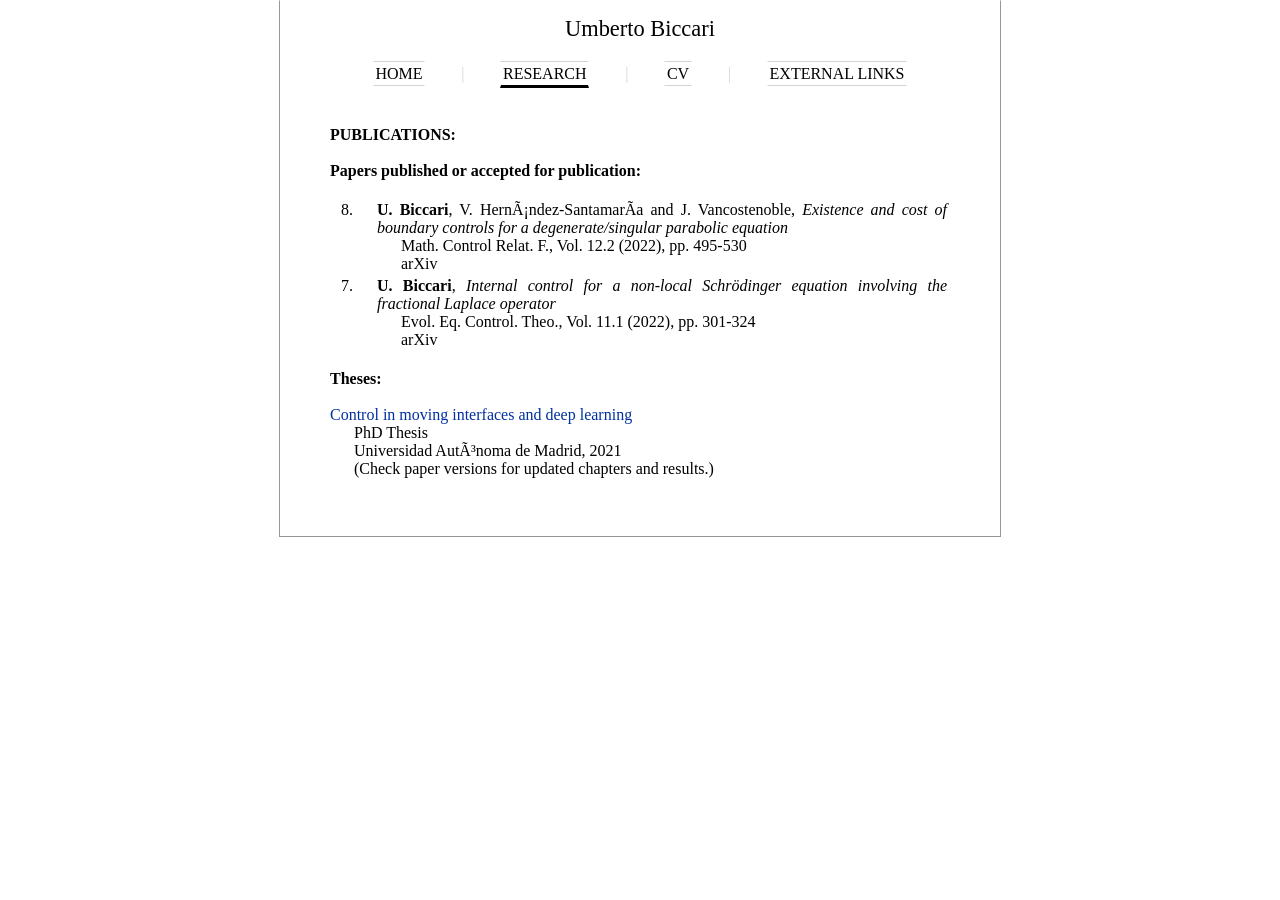
==== research.html @ 4a5f2a55 "changes" ====
<!DOCTYPE html PUBLIC "-//W3C//DTD HTML 4.01 Transitional//EN" "http://www.w3.org/TR/html4/loose.dtd">
<html>
<head>
    <meta content="text/html; charset=iso-8859-1" http-equiv="content-type">
    <title>Umberto Biccari</title>
    <link rel="stylesheet" type="text/css" href="style.css">
  </head>
<body>
    <div class="wholepage">
        <div class="name1">Umberto Biccari</div>
        <div class="navi">
          <div class="navibutton"><a href="index.html">HOME</a></div>
          <div class="divide">&nbsp;|&nbsp;</div>
          <div class="active"><a href="research.html">RESEARCH</a></div>
          <div class="divide">&nbsp;|&nbsp;</div>
          <div class="navibutton"><a href="assets/cv_Umberto_Biccari_english.pdf">CV</a></div>
          <div class="divide">&nbsp;|&nbsp;</div>
          <div class="navibutton"><a href="misc.html">EXTERNAL LINKS</a></div>
        </div>

<div class="content">
    <b>PUBLICATIONS:</b> 
    <br>
	<br>
	<b>Papers published or accepted for publication:</b> 
    <br>
    <br>

    <table>
        <tr>
        <td valign="top">&nbsp;&nbsp;8.</td><td>&nbsp;&nbsp;&nbsp;&nbsp;</td>
        <td><b>U. Biccari</b>, V. Hernández-Santamaría and J. Vancostenoble, <i>Existence and cost of boundary controls for a degenerate/singular parabolic equation</i>
          <br>&nbsp;&nbsp;&nbsp;&nbsp;&nbsp;&nbsp;Math. Control Relat. F., Vol. 12.2 (2022), pp. 495-530 
          <br>&nbsp;&nbsp;&nbsp;&nbsp;&nbsp;&nbsp;<a class="arxiv" href="http://arxiv.org/abs/2001.11403">arXiv</a>
        </td>
        </tr>
        <tr>
        <td valign="top">&nbsp;&nbsp;7.</td><td>&nbsp;&nbsp;&nbsp;&nbsp;</td>
        <td><b>U. Biccari</b>, <i>Internal control for a non-local Schr&oumldinger equation involving the fractional Laplace operator</i> 
          <br>&nbsp;&nbsp;&nbsp;&nbsp;&nbsp;&nbsp;Evol. Eq. Control. Theo., Vol. 11.1 (2022), pp. 301-324
          <br>&nbsp;&nbsp;&nbsp;&nbsp;&nbsp;&nbsp;<a class="arxiv" href="http://arxiv.org/abs/1411.7800v5">arXiv</a>
        </td>
        </tr>
        </table>
    
    <br>
    <b>Theses:</b>
    
    <br>
    <br>

    <a class="publink" href="https://repositorio.uam.es/bitstream/handle/10486/696540/geshkovski_borjan.pdf?sequence=1">Control in moving interfaces and deep learning</a>
    <br>&nbsp;&nbsp;&nbsp;&nbsp;&nbsp;&nbsp;PhD Thesis 
    <br>&nbsp;&nbsp;&nbsp;&nbsp;&nbsp;&nbsp;Universidad Autónoma de Madrid, 2021
    <br>&nbsp;&nbsp;&nbsp;&nbsp;&nbsp;&nbsp;(Check paper versions for updated chapters and results.)

    <br>
    <br>   
    
</div>
---- style.css ----
body{font: normal 100% 'Times New Roman', serif; color: black; background-color: white; margin: 0; padding: 0; height: 100%;}
  
      .wholepage {
	    margin: auto;
		min-height: 450px;
	    width: 720px;
        text-align: center;
		margin-left: auto;
		margin-right: auto;
        background-color: white;
        border: 1px solid;
        border-color: white;
        border-left-color: rgb(150, 150, 150);
        border-right-color: rgb(150, 150, 150);
        border-bottom-color: rgb(150, 150, 150);
		margin-bottom: 20px;
      }
	  
	  .name1 {
	    margin-left: auto;
	    margin-right: auto;
		margin-top: 15px;
		float: center;
		text-align: center;
		font: normal 140% 'Times New Roman', serif;
	  }
	  
	  .name2 {
	    margin-right: 0px;
	    margin-left: auto;
		margin-top: 0px;
		text-align=left;
		font: normal 50% 'Times New Roman';
	  }
  

      .navi {
	    margin-top: 10px;
        display: inline-table;
        padding: 0.8em;
        text-align: center;
        border: none;
        background-color: white;
      }
      
      .navibutton {
        text-align=left;
        display:table-cell;
        padding: 0;
      }
      
      .divide {
        text-align=center;
        display:table-cell;
        padding: 0;
        color: lightgray;
      }

	  .navibutton {
	    padding: 0.0em 2em;
	  }
	  
      .navibutton a {
        float: center; width: 6em;
        padding: 0.2em 0.1em;
        text-decoration: none;
        font-weight: normal;
        border: 1px solid;
        border-color: white;
        border-top-color: lightgray;
		border-bottom-color: lightgray;
        color: black;
		background-color: white;
      }
      
      .navi a:hover, .navi span {
        border-bottom-width: 3px;
        border-bottom-color: rgb(0, 0, 0);
        color: rgb(0, 0, 0);
        border-top-color: lightgray;
        font-weight: normal;
        color: rgb(2, 32, 132);
		background-color: white;
      }
	  
	  .active {
	    padding: 0.0em 2em;
	  }
	   
	  .active a {
        float: center;
		width: 6em;
        padding: 0.2em 0.1em;
        text-decoration: none;
        font-weight: normal;
        border: 1px solid;
		border-color: white;
        border-bottom-width: 3px;
        border-bottom-color: rgb(0, 0, 0);
        border-top-color: lightgray;
        color: rgb(0, 0, 0);
        background-color: white;
      }
	  
	  .parentactive {
	    padding: 0.0em 2em;
	  }
	   
	  .parentactive a {
        float: center;
		width: 6em;
        padding: 0.2em 0.1em;
        text-decoration: none;
        font-weight: normal;
        border: 1px solid;
		border-color: white;
        border-top-width: 3px;
        border-top-color: rgb(0, 0, 0);
        border-bottom-color: lightgray;
        color: rgb(0, 0, 0);
        background-color: white;
      }
      
      .navi2 {
        display: inline-table;
        padding: 0.4em 0.0em;
        text-align: center;
        border: none;
        background-color: white;
	    margin-top: 6px;
      }
      
      .navi2button {
        display: table-cell;
        padding: 0;
        width: 155px;
        border: 1px solid;
		border-color: white;
      }
      
      .navi2button a {
        font: normal 75% 'Times New Roman', serif;
        float: center;
        width: 6em;
        padding: 0.2em 1em;
        text-decoration: none;
        font-weight: normal;
        border: 1px solid;
        border-color: white;
        color: black;
		background-color: white;
      }
      
      .navi2button a:hover {
        border-color: white;
        color: rgb(0, 0, 0);
		background-color: white;
        font: normal 70% 'Times New Roman', serif;
        font-weight: bold;
      }
	  
	  .active2 {
        display: table-cell;
        padding: 0;
        width: 155px;
        border: 1px solid;
		border-color: white;
      }
	  
	  .active2 a {
	    font: normal 70% 'Times New Roman', serif;
        float: center;
        width: 6em;
        padding: 0.2em 1em;
        text-decoration: none;
        font-weight: normal;
        border: 1px solid;
        border-color: white;
		background-color: white;
        color: rgb(0, 0, 0);
        font-weight: bold;
      }
	  
	  .active2 a:hover {
        border-color: white;
        color: rgb(0, 0, 0);
		background-color: white;
        font: normal 70% 'Times New Roman', serif;
        font-weight: bold;
	  }
	  
	  .content {
	    font: normal 100% 'Times New Roman', serif;
	    margin-top: 30px;
	    margin-left: 50px;
		margin-right: 50px;
		max-width: 100%;
		text-align: justify;
		word-wrap: break-word;
        background-color: white;
		display: block;
		margin-bottom: 40px;
	  }
	  
	  .contentalign {
	    font: normal 100% 'Times New Roman', serif;
	    margin-top: 30px;
	    margin-left: 50px;
		margin-right: 50px;
		max-width: 100%;
		text-align: left;
		word-wrap: break-word;
        background-color: white;
		display: block;
		margin-bottom: 40px;
	  }
	  
	  .imgright {
		margin-left: 30px;
	    float: right;
	  }

	  .center {
		display: block;
		margin-left: auto;
		margin-right: auto;
	  }
	  
	  .publink {
		text-decoration: none;
		color: #0131a0;
		background-color: white;
	  }
	  
	  .publink:hover {
        color: #0131a0;
		background-color: white;
	  }
	  
	  .publinkextern {
        text-decoration: none;
		color: #0131a0;
		background-color: white;
	  }
	  
	  .publinkextern:hover {
        color: #0131a0;
		background-color: white;
	  }
	  
	  .pubtitle {
        text-decoration: none;
		color: #0131a0;
		background-color: white;
	  }

	  .arxiv {
        text-decoration: none;
		color: #000000;
		background-color: white;
	  }

	  .arxiv:hover {
        color: #A41034;
		background-color: white;
	  }
	  
	  .github {
        text-decoration: none;
		color: #4287f5;
		background-color: white;
	  }

	  .github:hover {
        color: #680085;
		background-color: white;
	  }
	  
	  .proj {
		display: block;
	  }
	  
	  .projtext {
		display: table-cell;
	  }
	  
	  .projpic_odd {
		float: right;
		text-align: center;
		display: table-cell;
	  }
	  
	  .projpic_odd  img{
		margin-bottom: 15px;
		margin-left: auto;
		margin-right: auto;
	  }
	  
	  .projpic_even {
		float: left;
		text-align: center;
		display: table-cell;
	  }
	  
	  .projpic_even  img{
		margin-bottom: 15px;
		margin-left: auto;
		margin-right: auto;
	  }
	  
	  .formula {
		margin-left: auto;
		margin-right: auto;
		margin-top: 15px;
		margin-bottom: 12px;
		display: table;
	  }
	  
	  .space {
		margin-top: 0px;
		margin-bottom: 30px;
		clear: both;
	  }
	  
	  .captionlink {
        text-decoration: none;
		color: black;
		background-color: white;
	  }
	  
	  .captionlink:hover {
        color: rgb(0, 0, 0);
		background-color: white;
	  }
	  
	  .reflink {
        text-decoration: none;
		color: black;
		background-color: white;
		color: #326184;
		font-weight: bold;
	  }
	  
	  .reflink:hover {
        color: rgb(0, 0, 0);
		background-color: white;
	  }
	  
	  .references {
		min-width: 100%;
		margin-top: 35px;
		padding-top: 32px;
        border-style: dotted;
		border-width: 1px;
		border-color: white;
		border-top-color: grey;
	  }
	  
	  .date{
		min-width: 70px;
		padding-left: 0px;
	  }
	  
	  a, img {
		border: none;
	  }
	  
	  ul {
		list-style: disc;
	  }
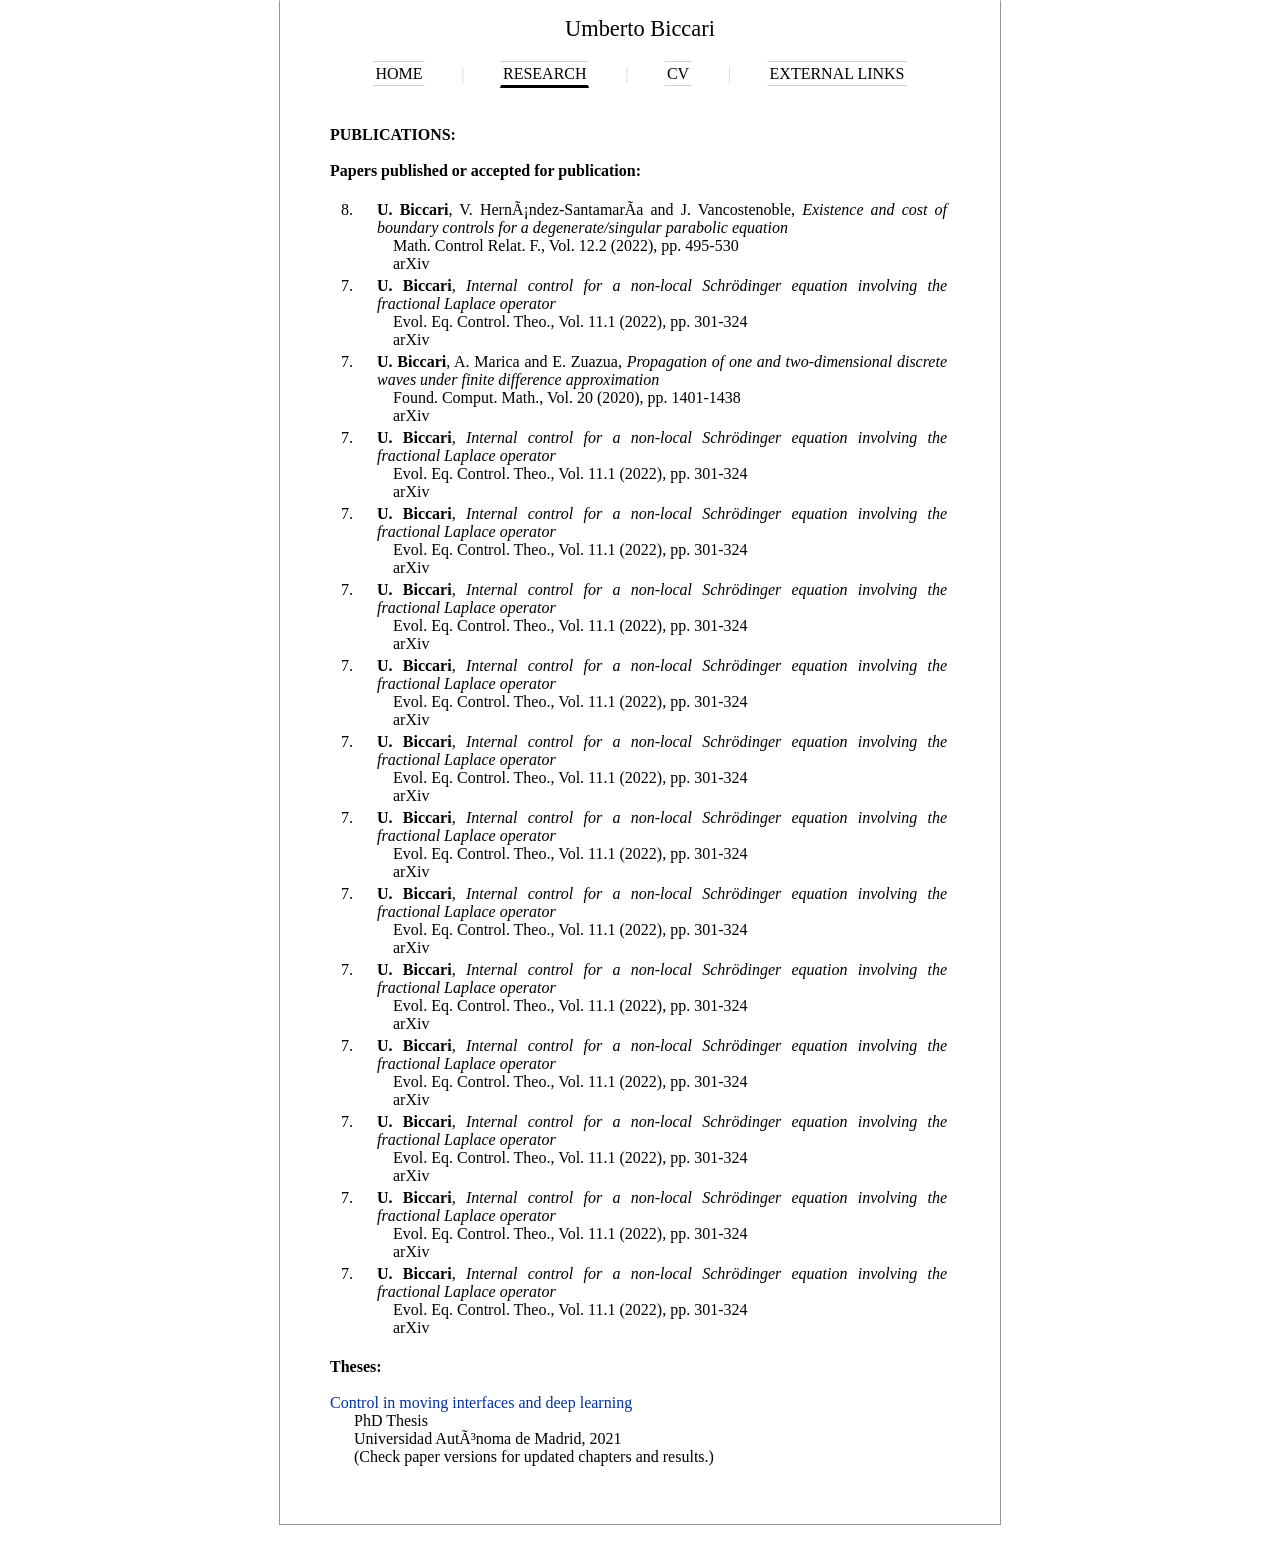
==== commit ca9def80: "research changes" ====
--- a/research.html
+++ b/research.html
@@ -30,17 +30,122 @@
         <tr>
         <td valign="top">&nbsp;&nbsp;8.</td><td>&nbsp;&nbsp;&nbsp;&nbsp;</td>
         <td><b>U. Biccari</b>, V. Hernández-Santamaría and J. Vancostenoble, <i>Existence and cost of boundary controls for a degenerate/singular parabolic equation</i>
-          <br>&nbsp;&nbsp;&nbsp;&nbsp;&nbsp;&nbsp;Math. Control Relat. F., Vol. 12.2 (2022), pp. 495-530 
-          <br>&nbsp;&nbsp;&nbsp;&nbsp;&nbsp;&nbsp;<a class="arxiv" href="http://arxiv.org/abs/2001.11403">arXiv</a>
+          <br>&nbsp;&nbsp;&nbsp;&nbsp;Math. Control Relat. F., Vol. 12.2 (2022), pp. 495-530 
+          <br>&nbsp;&nbsp;&nbsp;&nbsp;<a class="arxiv" href="http://arxiv.org/abs/2001.11403">arXiv</a>
         </td>
         </tr>
         <tr>
         <td valign="top">&nbsp;&nbsp;7.</td><td>&nbsp;&nbsp;&nbsp;&nbsp;</td>
         <td><b>U. Biccari</b>, <i>Internal control for a non-local Schr&oumldinger equation involving the fractional Laplace operator</i> 
-          <br>&nbsp;&nbsp;&nbsp;&nbsp;&nbsp;&nbsp;Evol. Eq. Control. Theo., Vol. 11.1 (2022), pp. 301-324
-          <br>&nbsp;&nbsp;&nbsp;&nbsp;&nbsp;&nbsp;<a class="arxiv" href="http://arxiv.org/abs/1411.7800v5">arXiv</a>
+          <br>&nbsp;&nbsp;&nbsp;&nbsp;Evol. Eq. Control. Theo., Vol. 11.1 (2022), pp. 301-324
+          <br>&nbsp;&nbsp;&nbsp;&nbsp;<a class="arxiv" href="http://arxiv.org/abs/1411.7800v5">arXiv</a>
         </td>
         </tr>
+        <tr>
+        <td valign="top">&nbsp;&nbsp;7.</td><td>&nbsp;&nbsp;&nbsp;&nbsp;</td>
+        <td><b>U. Biccari</b>, A. Marica and E. Zuazua, <i>Propagation of one and two-dimensional discrete waves under finite difference approximation</i> 
+          <br>&nbsp;&nbsp;&nbsp;&nbsp;Found. Comput. Math., Vol. 20 (2020), pp. 1401-1438
+          <br>&nbsp;&nbsp;&nbsp;&nbsp;<a class="arxiv" href="">arXiv</a>
+        </td>
+        </tr>
+
+
+        <tr>
+        <td valign="top">&nbsp;&nbsp;7.</td><td>&nbsp;&nbsp;&nbsp;&nbsp;</td>
+        <td><b>U. Biccari</b>, <i>Internal control for a non-local Schr&oumldinger equation involving the fractional Laplace operator</i> 
+          <br>&nbsp;&nbsp;&nbsp;&nbsp;Evol. Eq. Control. Theo., Vol. 11.1 (2022), pp. 301-324
+          <br>&nbsp;&nbsp;&nbsp;&nbsp;<a class="arxiv" href="http://arxiv.org/abs/1411.7800v5">arXiv</a>
+        </td>
+        </tr>
+
+        <tr>
+        <td valign="top">&nbsp;&nbsp;7.</td><td>&nbsp;&nbsp;&nbsp;&nbsp;</td>
+        <td><b>U. Biccari</b>, <i>Internal control for a non-local Schr&oumldinger equation involving the fractional Laplace operator</i> 
+          <br>&nbsp;&nbsp;&nbsp;&nbsp;Evol. Eq. Control. Theo., Vol. 11.1 (2022), pp. 301-324
+          <br>&nbsp;&nbsp;&nbsp;&nbsp;<a class="arxiv" href="http://arxiv.org/abs/1411.7800v5">arXiv</a>
+        </td>
+        </tr>
+
+        <tr>
+        <td valign="top">&nbsp;&nbsp;7.</td><td>&nbsp;&nbsp;&nbsp;&nbsp;</td>
+        <td><b>U. Biccari</b>, <i>Internal control for a non-local Schr&oumldinger equation involving the fractional Laplace operator</i> 
+          <br>&nbsp;&nbsp;&nbsp;&nbsp;Evol. Eq. Control. Theo., Vol. 11.1 (2022), pp. 301-324
+          <br>&nbsp;&nbsp;&nbsp;&nbsp;<a class="arxiv" href="http://arxiv.org/abs/1411.7800v5">arXiv</a>
+        </td>
+        </tr>
+
+        <tr>
+        <td valign="top">&nbsp;&nbsp;7.</td><td>&nbsp;&nbsp;&nbsp;&nbsp;</td>
+        <td><b>U. Biccari</b>, <i>Internal control for a non-local Schr&oumldinger equation involving the fractional Laplace operator</i> 
+          <br>&nbsp;&nbsp;&nbsp;&nbsp;Evol. Eq. Control. Theo., Vol. 11.1 (2022), pp. 301-324
+          <br>&nbsp;&nbsp;&nbsp;&nbsp;<a class="arxiv" href="http://arxiv.org/abs/1411.7800v5">arXiv</a>
+        </td>
+        </tr>
+
+        <tr>
+        <td valign="top">&nbsp;&nbsp;7.</td><td>&nbsp;&nbsp;&nbsp;&nbsp;</td>
+        <td><b>U. Biccari</b>, <i>Internal control for a non-local Schr&oumldinger equation involving the fractional Laplace operator</i> 
+          <br>&nbsp;&nbsp;&nbsp;&nbsp;Evol. Eq. Control. Theo., Vol. 11.1 (2022), pp. 301-324
+          <br>&nbsp;&nbsp;&nbsp;&nbsp;<a class="arxiv" href="http://arxiv.org/abs/1411.7800v5">arXiv</a>
+        </td>
+        </tr>
+
+        <tr>
+        <td valign="top">&nbsp;&nbsp;7.</td><td>&nbsp;&nbsp;&nbsp;&nbsp;</td>
+        <td><b>U. Biccari</b>, <i>Internal control for a non-local Schr&oumldinger equation involving the fractional Laplace operator</i> 
+          <br>&nbsp;&nbsp;&nbsp;&nbsp;Evol. Eq. Control. Theo., Vol. 11.1 (2022), pp. 301-324
+          <br>&nbsp;&nbsp;&nbsp;&nbsp;<a class="arxiv" href="http://arxiv.org/abs/1411.7800v5">arXiv</a>
+        </td>
+        </tr>
+
+        <tr>
+        <td valign="top">&nbsp;&nbsp;7.</td><td>&nbsp;&nbsp;&nbsp;&nbsp;</td>
+        <td><b>U. Biccari</b>, <i>Internal control for a non-local Schr&oumldinger equation involving the fractional Laplace operator</i> 
+          <br>&nbsp;&nbsp;&nbsp;&nbsp;Evol. Eq. Control. Theo., Vol. 11.1 (2022), pp. 301-324
+          <br>&nbsp;&nbsp;&nbsp;&nbsp;<a class="arxiv" href="http://arxiv.org/abs/1411.7800v5">arXiv</a>
+        </td>
+        </tr>
+
+        <tr>
+        <td valign="top">&nbsp;&nbsp;7.</td><td>&nbsp;&nbsp;&nbsp;&nbsp;</td>
+        <td><b>U. Biccari</b>, <i>Internal control for a non-local Schr&oumldinger equation involving the fractional Laplace operator</i> 
+          <br>&nbsp;&nbsp;&nbsp;&nbsp;Evol. Eq. Control. Theo., Vol. 11.1 (2022), pp. 301-324
+          <br>&nbsp;&nbsp;&nbsp;&nbsp;<a class="arxiv" href="http://arxiv.org/abs/1411.7800v5">arXiv</a>
+        </td>
+        </tr>
+
+        <tr>
+        <td valign="top">&nbsp;&nbsp;7.</td><td>&nbsp;&nbsp;&nbsp;&nbsp;</td>
+        <td><b>U. Biccari</b>, <i>Internal control for a non-local Schr&oumldinger equation involving the fractional Laplace operator</i> 
+          <br>&nbsp;&nbsp;&nbsp;&nbsp;Evol. Eq. Control. Theo., Vol. 11.1 (2022), pp. 301-324
+          <br>&nbsp;&nbsp;&nbsp;&nbsp;<a class="arxiv" href="http://arxiv.org/abs/1411.7800v5">arXiv</a>
+        </td>
+        </tr>
+
+        <tr>
+        <td valign="top">&nbsp;&nbsp;7.</td><td>&nbsp;&nbsp;&nbsp;&nbsp;</td>
+        <td><b>U. Biccari</b>, <i>Internal control for a non-local Schr&oumldinger equation involving the fractional Laplace operator</i> 
+          <br>&nbsp;&nbsp;&nbsp;&nbsp;Evol. Eq. Control. Theo., Vol. 11.1 (2022), pp. 301-324
+          <br>&nbsp;&nbsp;&nbsp;&nbsp;<a class="arxiv" href="http://arxiv.org/abs/1411.7800v5">arXiv</a>
+        </td>
+        </tr>
+
+        <tr>
+        <td valign="top">&nbsp;&nbsp;7.</td><td>&nbsp;&nbsp;&nbsp;&nbsp;</td>
+        <td><b>U. Biccari</b>, <i>Internal control for a non-local Schr&oumldinger equation involving the fractional Laplace operator</i> 
+          <br>&nbsp;&nbsp;&nbsp;&nbsp;Evol. Eq. Control. Theo., Vol. 11.1 (2022), pp. 301-324
+          <br>&nbsp;&nbsp;&nbsp;&nbsp;<a class="arxiv" href="http://arxiv.org/abs/1411.7800v5">arXiv</a>
+        </td>
+        </tr>
+
+        <tr>
+        <td valign="top">&nbsp;&nbsp;7.</td><td>&nbsp;&nbsp;&nbsp;&nbsp;</td>
+        <td><b>U. Biccari</b>, <i>Internal control for a non-local Schr&oumldinger equation involving the fractional Laplace operator</i> 
+          <br>&nbsp;&nbsp;&nbsp;&nbsp;Evol. Eq. Control. Theo., Vol. 11.1 (2022), pp. 301-324
+          <br>&nbsp;&nbsp;&nbsp;&nbsp;<a class="arxiv" href="http://arxiv.org/abs/1411.7800v5">arXiv</a>
+        </td>
+        </tr>
+
         </table>
     
     <br>
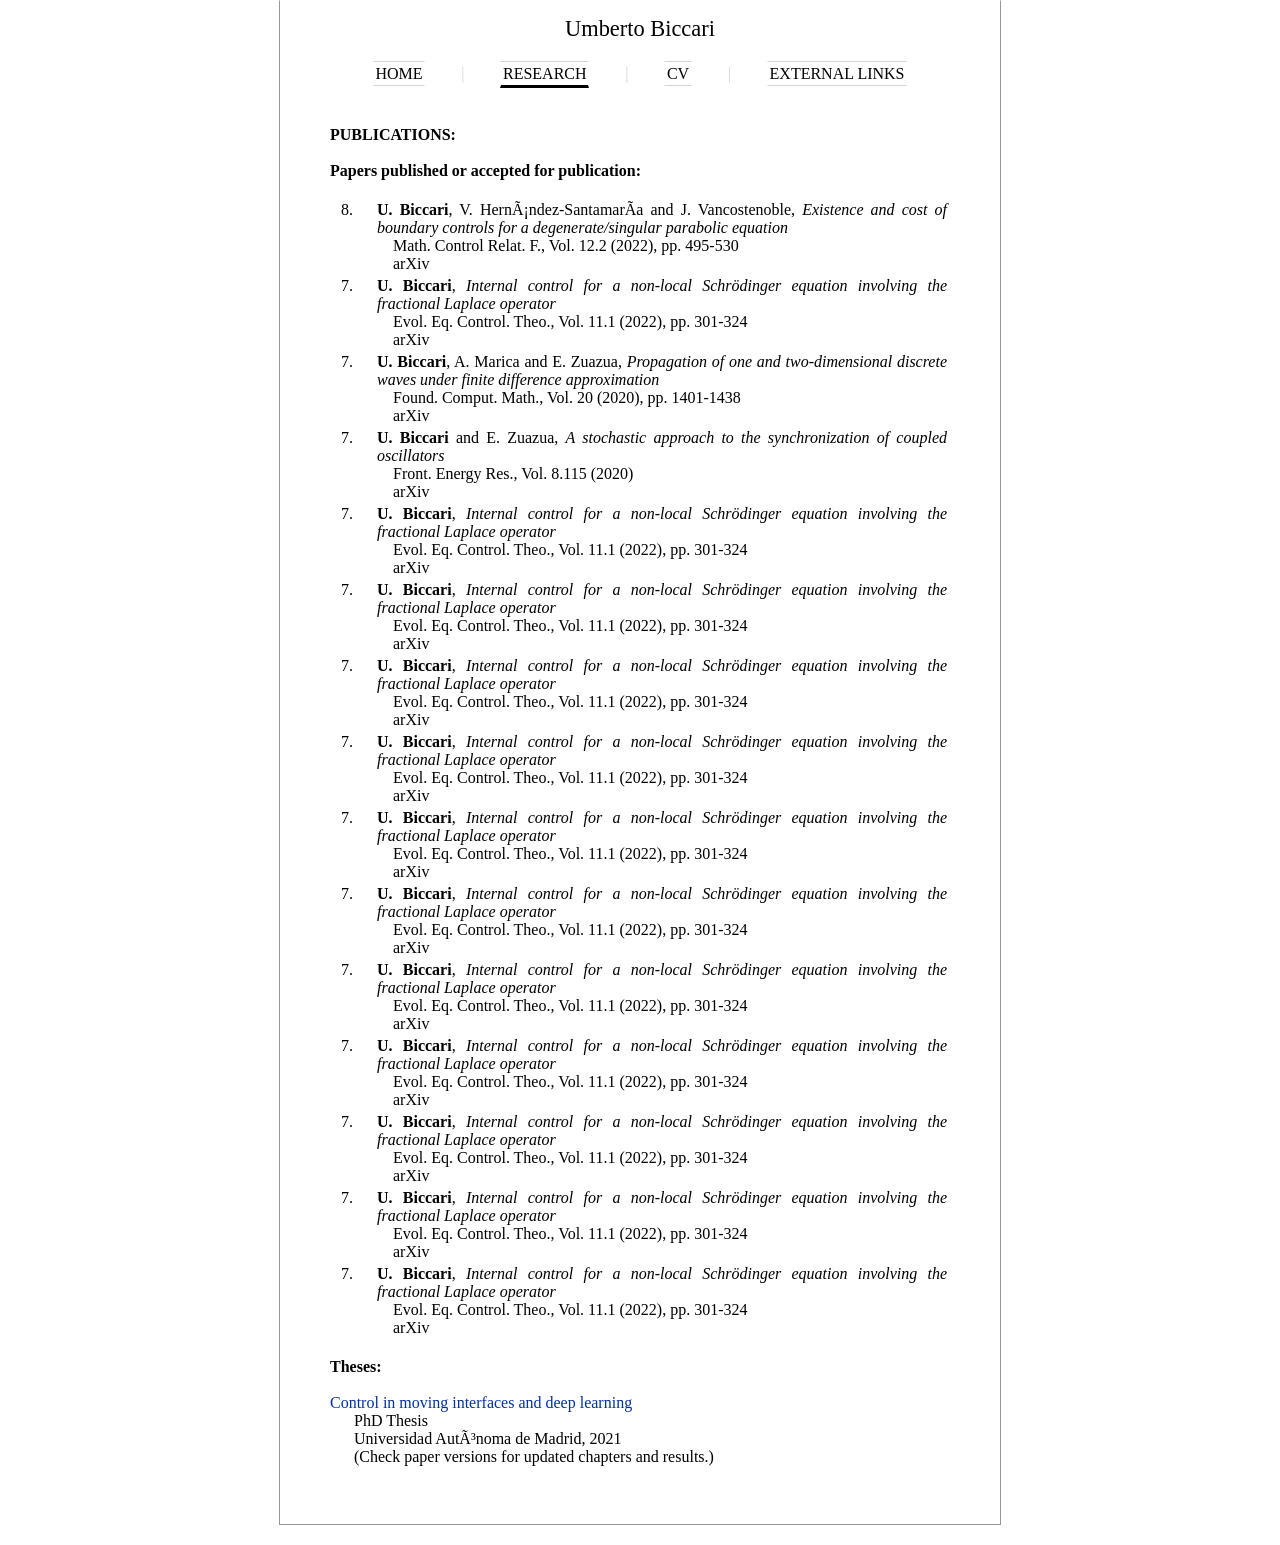
==== commit f91ba37c: "changes" ====
--- a/research.html
+++ b/research.html
@@ -52,9 +52,9 @@
 
         <tr>
         <td valign="top">&nbsp;&nbsp;7.</td><td>&nbsp;&nbsp;&nbsp;&nbsp;</td>
-        <td><b>U. Biccari</b>, <i>Internal control for a non-local Schr&oumldinger equation involving the fractional Laplace operator</i> 
-          <br>&nbsp;&nbsp;&nbsp;&nbsp;Evol. Eq. Control. Theo., Vol. 11.1 (2022), pp. 301-324
-          <br>&nbsp;&nbsp;&nbsp;&nbsp;<a class="arxiv" href="http://arxiv.org/abs/1411.7800v5">arXiv</a>
+        <td><b>U. Biccari</b> and E. Zuazua, <i>A stochastic approach to the synchronization of coupled oscillators</i> 
+          <br>&nbsp;&nbsp;&nbsp;&nbsp;Front. Energy Res., Vol. 8.115 (2020)
+          <br>&nbsp;&nbsp;&nbsp;&nbsp;<a class="arxiv" href="https://arxiv.org/abs/2002.04472">arXiv</a>
         </td>
         </tr>
 
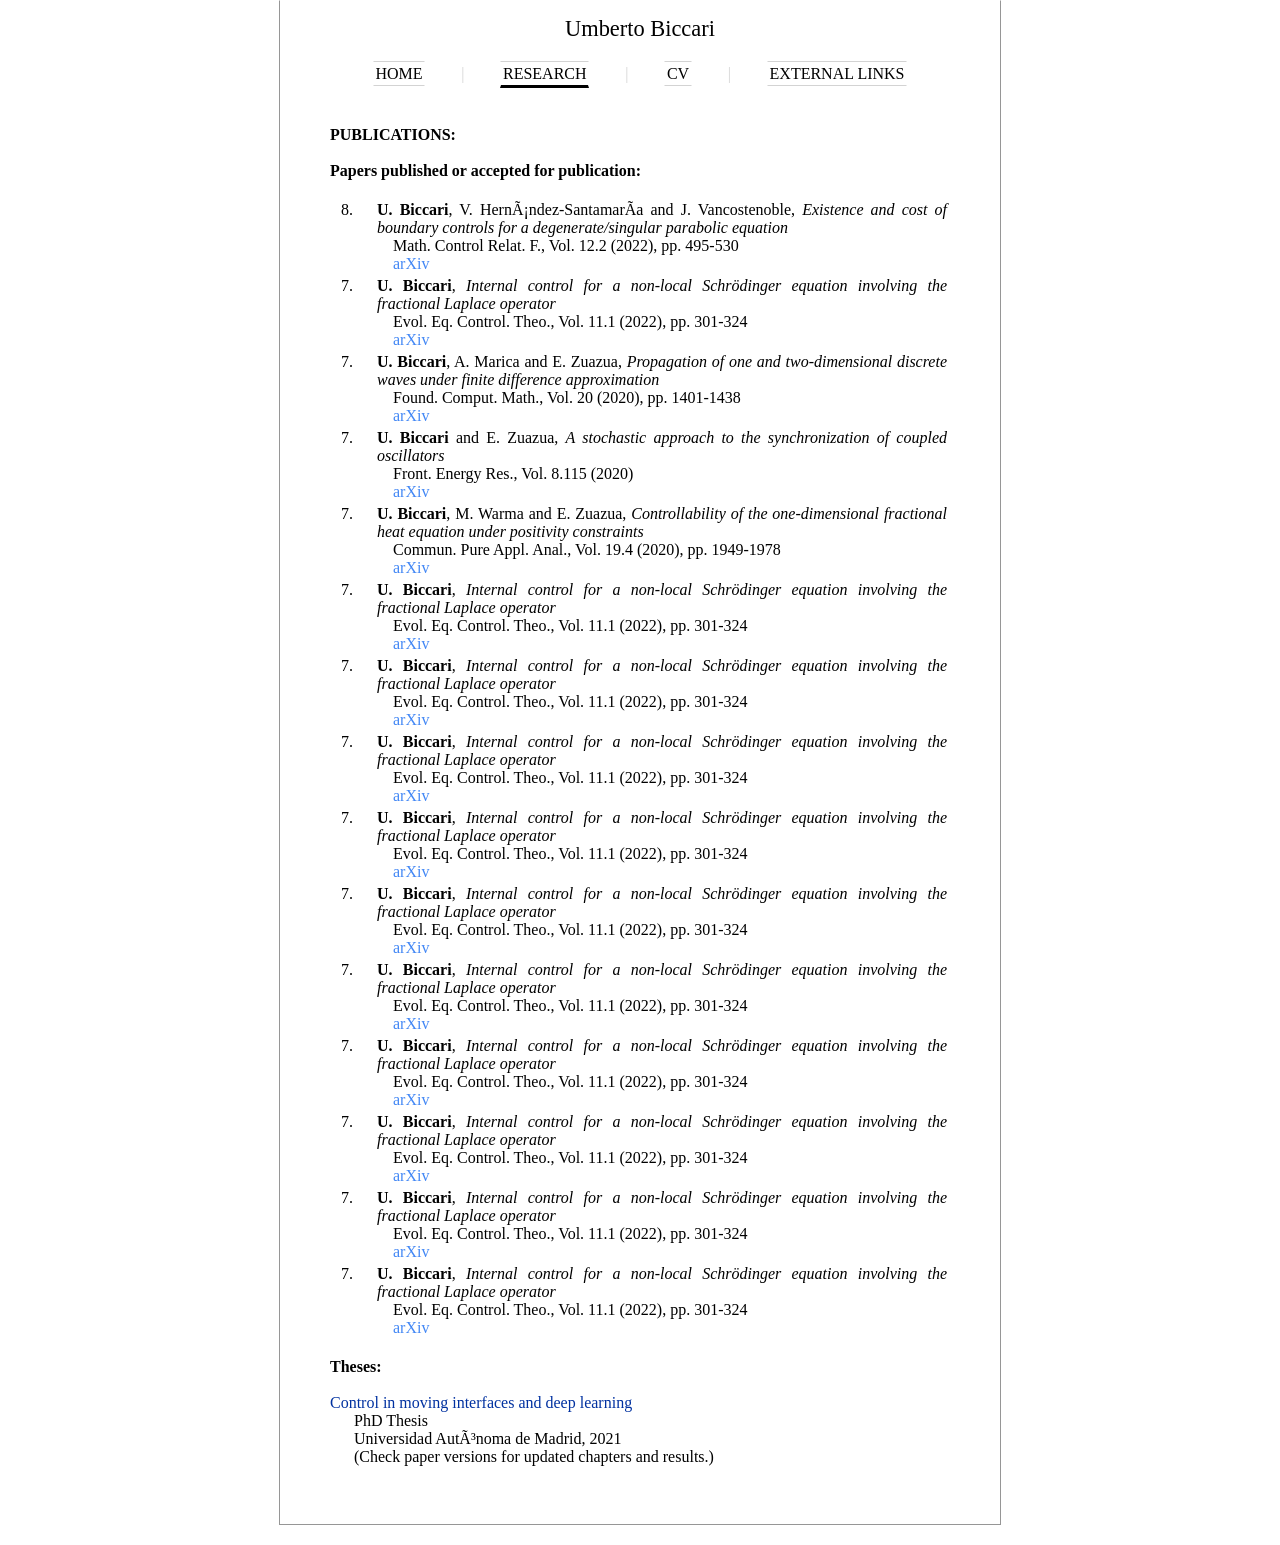
==== commit 0382fcb0: "research" ====
--- a/research.html
+++ b/research.html
@@ -48,8 +48,6 @@
           <br>&nbsp;&nbsp;&nbsp;&nbsp;<a class="arxiv" href="">arXiv</a>
         </td>
         </tr>
-
-
         <tr>
         <td valign="top">&nbsp;&nbsp;7.</td><td>&nbsp;&nbsp;&nbsp;&nbsp;</td>
         <td><b>U. Biccari</b> and E. Zuazua, <i>A stochastic approach to the synchronization of coupled oscillators</i> 
@@ -57,14 +55,14 @@
           <br>&nbsp;&nbsp;&nbsp;&nbsp;<a class="arxiv" href="https://arxiv.org/abs/2002.04472">arXiv</a>
         </td>
         </tr>
-
         <tr>
         <td valign="top">&nbsp;&nbsp;7.</td><td>&nbsp;&nbsp;&nbsp;&nbsp;</td>
-        <td><b>U. Biccari</b>, <i>Internal control for a non-local Schr&oumldinger equation involving the fractional Laplace operator</i> 
-          <br>&nbsp;&nbsp;&nbsp;&nbsp;Evol. Eq. Control. Theo., Vol. 11.1 (2022), pp. 301-324
-          <br>&nbsp;&nbsp;&nbsp;&nbsp;<a class="arxiv" href="http://arxiv.org/abs/1411.7800v5">arXiv</a>
+        <td><b>U. Biccari</b>, M. Warma and E. Zuazua, <i>Controllability of the one-dimensional fractional heat equation under positivity constraints</i> 
+          <br>&nbsp;&nbsp;&nbsp;&nbsp;Commun. Pure Appl. Anal., Vol. 19.4 (2020), pp. 1949-1978
+          <br>&nbsp;&nbsp;&nbsp;&nbsp;<a class="arxiv" href="https://arxiv.org/abs/1905.06554">arXiv</a>
         </td>
         </tr>
+
 
         <tr>
         <td valign="top">&nbsp;&nbsp;7.</td><td>&nbsp;&nbsp;&nbsp;&nbsp;</td>
--- a/style.css
+++ b/style.css
@@ -256,7 +256,7 @@
 
 	  .arxiv {
         text-decoration: none;
-		color: #000000;
+		color: #4287f5;
 		background-color: white;
 	  }
 
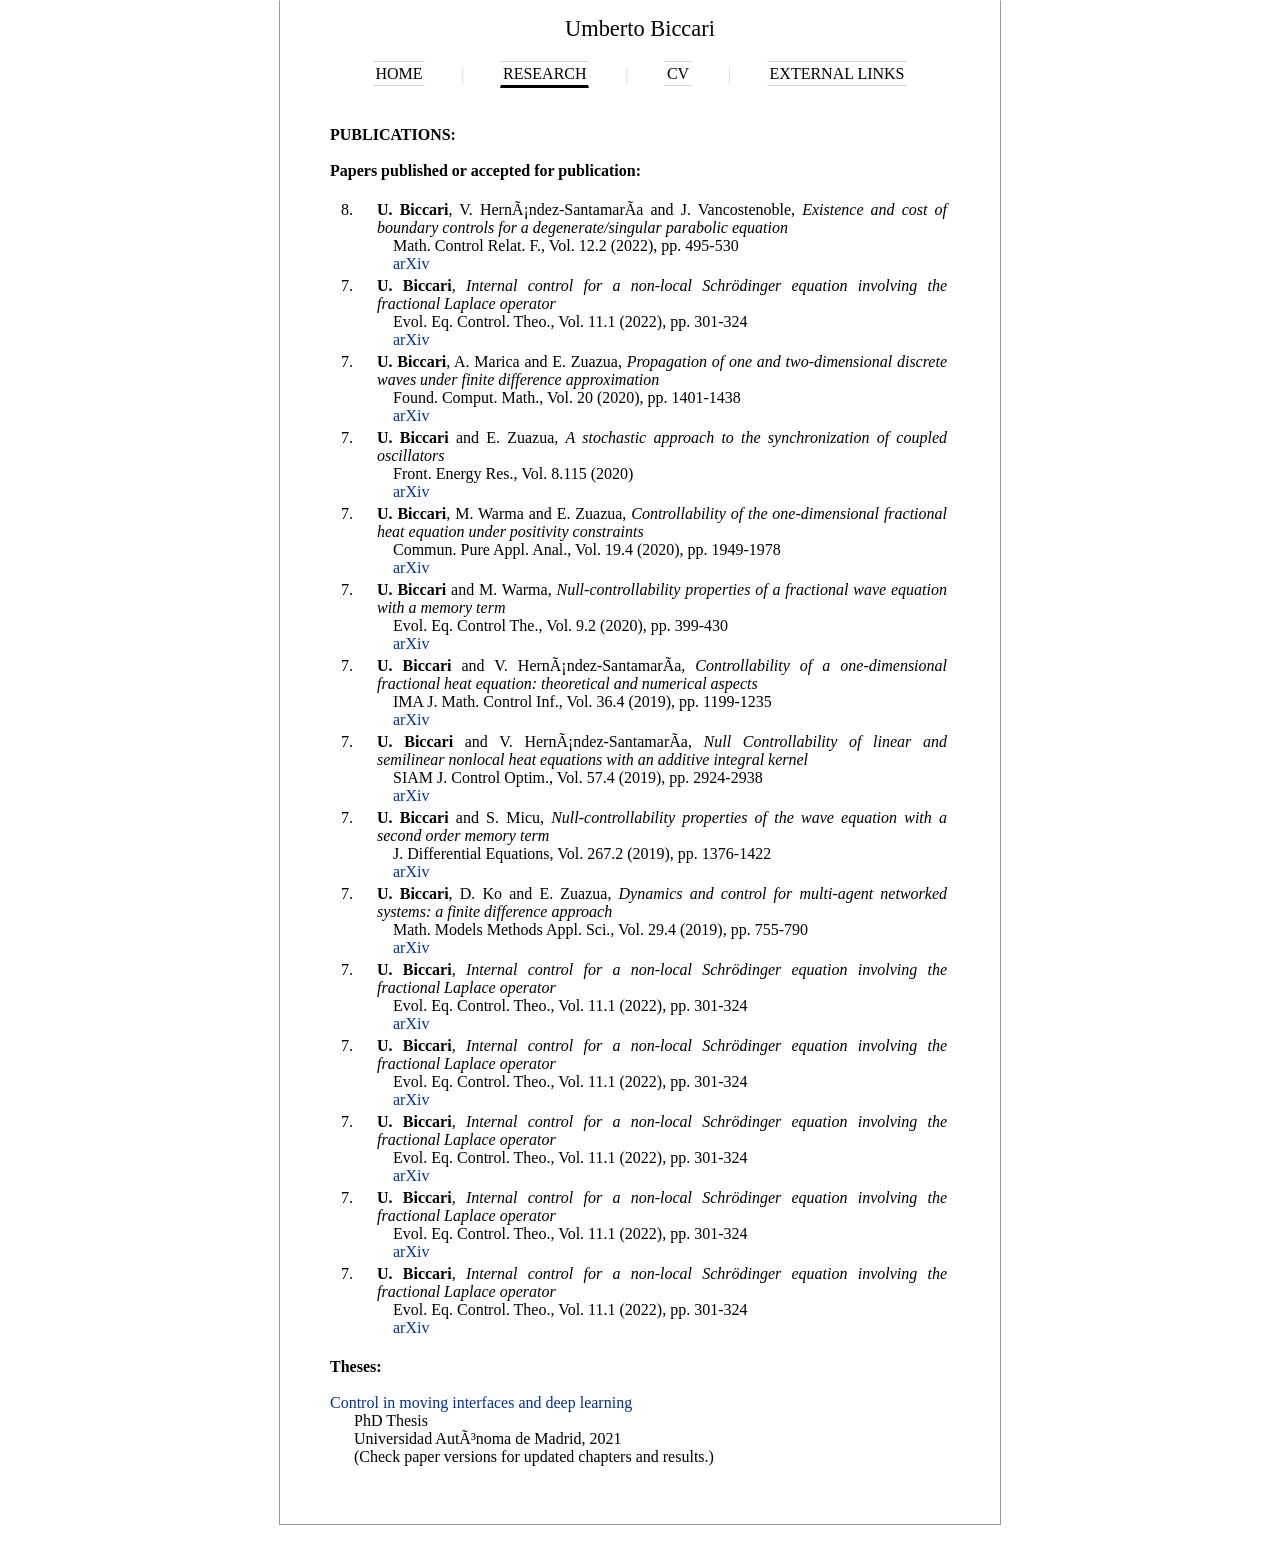
==== commit de1b17b4: "changes" ====
--- a/research.html
+++ b/research.html
@@ -62,47 +62,42 @@
           <br>&nbsp;&nbsp;&nbsp;&nbsp;<a class="arxiv" href="https://arxiv.org/abs/1905.06554">arXiv</a>
         </td>
         </tr>
-
-
         <tr>
         <td valign="top">&nbsp;&nbsp;7.</td><td>&nbsp;&nbsp;&nbsp;&nbsp;</td>
-        <td><b>U. Biccari</b>, <i>Internal control for a non-local Schr&oumldinger equation involving the fractional Laplace operator</i> 
-          <br>&nbsp;&nbsp;&nbsp;&nbsp;Evol. Eq. Control. Theo., Vol. 11.1 (2022), pp. 301-324
-          <br>&nbsp;&nbsp;&nbsp;&nbsp;<a class="arxiv" href="http://arxiv.org/abs/1411.7800v5">arXiv</a>
+        <td><b>U. Biccari</b> and M. Warma, <i>Null-controllability properties of a fractional wave equation with a memory term</i> 
+          <br>&nbsp;&nbsp;&nbsp;&nbsp;Evol. Eq. Control The., Vol. 9.2 (2020), pp. 399-430
+          <br>&nbsp;&nbsp;&nbsp;&nbsp;<a class="arxiv" href="https://arxiv.org/abs/1901.10194">arXiv</a>
         </td>
         </tr>
-
         <tr>
         <td valign="top">&nbsp;&nbsp;7.</td><td>&nbsp;&nbsp;&nbsp;&nbsp;</td>
-        <td><b>U. Biccari</b>, <i>Internal control for a non-local Schr&oumldinger equation involving the fractional Laplace operator</i> 
-          <br>&nbsp;&nbsp;&nbsp;&nbsp;Evol. Eq. Control. Theo., Vol. 11.1 (2022), pp. 301-324
-          <br>&nbsp;&nbsp;&nbsp;&nbsp;<a class="arxiv" href="http://arxiv.org/abs/1411.7800v5">arXiv</a>
+        <td><b>U. Biccari</b> and V. Hernández-Santamaría, <i>Controllability of a one-dimensional fractional heat equation: theoretical and numerical aspects</i> 
+          <br>&nbsp;&nbsp;&nbsp;&nbsp;IMA J. Math. Control Inf., Vol. 36.4 (2019), pp. 1199-1235
+          <br>&nbsp;&nbsp;&nbsp;&nbsp;<a class="arxiv" href="https://hal.archives-ouvertes.fr/hal-01562358/">arXiv</a>
         </td>
         </tr>
-
         <tr>
         <td valign="top">&nbsp;&nbsp;7.</td><td>&nbsp;&nbsp;&nbsp;&nbsp;</td>
-        <td><b>U. Biccari</b>, <i>Internal control for a non-local Schr&oumldinger equation involving the fractional Laplace operator</i> 
-          <br>&nbsp;&nbsp;&nbsp;&nbsp;Evol. Eq. Control. Theo., Vol. 11.1 (2022), pp. 301-324
-          <br>&nbsp;&nbsp;&nbsp;&nbsp;<a class="arxiv" href="http://arxiv.org/abs/1411.7800v5">arXiv</a>
+        <td><b>U. Biccari</b> and V. Hernández-Santamaría, <i>Null Controllability of linear and semilinear nonlocal heat equations with an additive integral kernel</i> 
+          <br>&nbsp;&nbsp;&nbsp;&nbsp;SIAM J. Control Optim., Vol. 57.4 (2019), pp. 2924-2938
+          <br>&nbsp;&nbsp;&nbsp;&nbsp;<a class="arxiv" href="https://arxiv.org/abs/1711.04690">arXiv</a>
         </td>
         </tr>
-
         <tr>
         <td valign="top">&nbsp;&nbsp;7.</td><td>&nbsp;&nbsp;&nbsp;&nbsp;</td>
-        <td><b>U. Biccari</b>, <i>Internal control for a non-local Schr&oumldinger equation involving the fractional Laplace operator</i> 
-          <br>&nbsp;&nbsp;&nbsp;&nbsp;Evol. Eq. Control. Theo., Vol. 11.1 (2022), pp. 301-324
-          <br>&nbsp;&nbsp;&nbsp;&nbsp;<a class="arxiv" href="http://arxiv.org/abs/1411.7800v5">arXiv</a>
+        <td><b>U. Biccari</b> and S. Micu, <i>Null-controllability properties of the wave equation with a second order memory term</i> 
+          <br>&nbsp;&nbsp;&nbsp;&nbsp;J. Differential Equations, Vol. 267.2 (2019), pp. 1376-1422
+          <br>&nbsp;&nbsp;&nbsp;&nbsp;<a class="arxiv" href="https://arxiv.org/pdf/1807.03035.pdf">arXiv</a>
         </td>
         </tr>
-
         <tr>
         <td valign="top">&nbsp;&nbsp;7.</td><td>&nbsp;&nbsp;&nbsp;&nbsp;</td>
-        <td><b>U. Biccari</b>, <i>Internal control for a non-local Schr&oumldinger equation involving the fractional Laplace operator</i> 
-          <br>&nbsp;&nbsp;&nbsp;&nbsp;Evol. Eq. Control. Theo., Vol. 11.1 (2022), pp. 301-324
-          <br>&nbsp;&nbsp;&nbsp;&nbsp;<a class="arxiv" href="http://arxiv.org/abs/1411.7800v5">arXiv</a>
+        <td><b>U. Biccari</b>, D. Ko and E. Zuazua, <i>Dynamics and control for multi-agent networked systems: a finite difference approach</i> 
+          <br>&nbsp;&nbsp;&nbsp;&nbsp;Math. Models Methods Appl. Sci., Vol. 29.4 (2019), pp. 755-790
+          <br>&nbsp;&nbsp;&nbsp;&nbsp;<a class="arxiv" href="https://arxiv.org/abs/1902.03598">arXiv</a>
         </td>
         </tr>
+	
 
         <tr>
         <td valign="top">&nbsp;&nbsp;7.</td><td>&nbsp;&nbsp;&nbsp;&nbsp;</td>
--- a/style.css
+++ b/style.css
@@ -256,7 +256,7 @@
 
 	  .arxiv {
         text-decoration: none;
-		color: #4287f5;
+		color: #0131a0;
 		background-color: white;
 	  }
 
@@ -267,7 +267,7 @@
 	  
 	  .github {
         text-decoration: none;
-		color: #4287f5;
+		color: #0131a0;
 		background-color: white;
 	  }
 
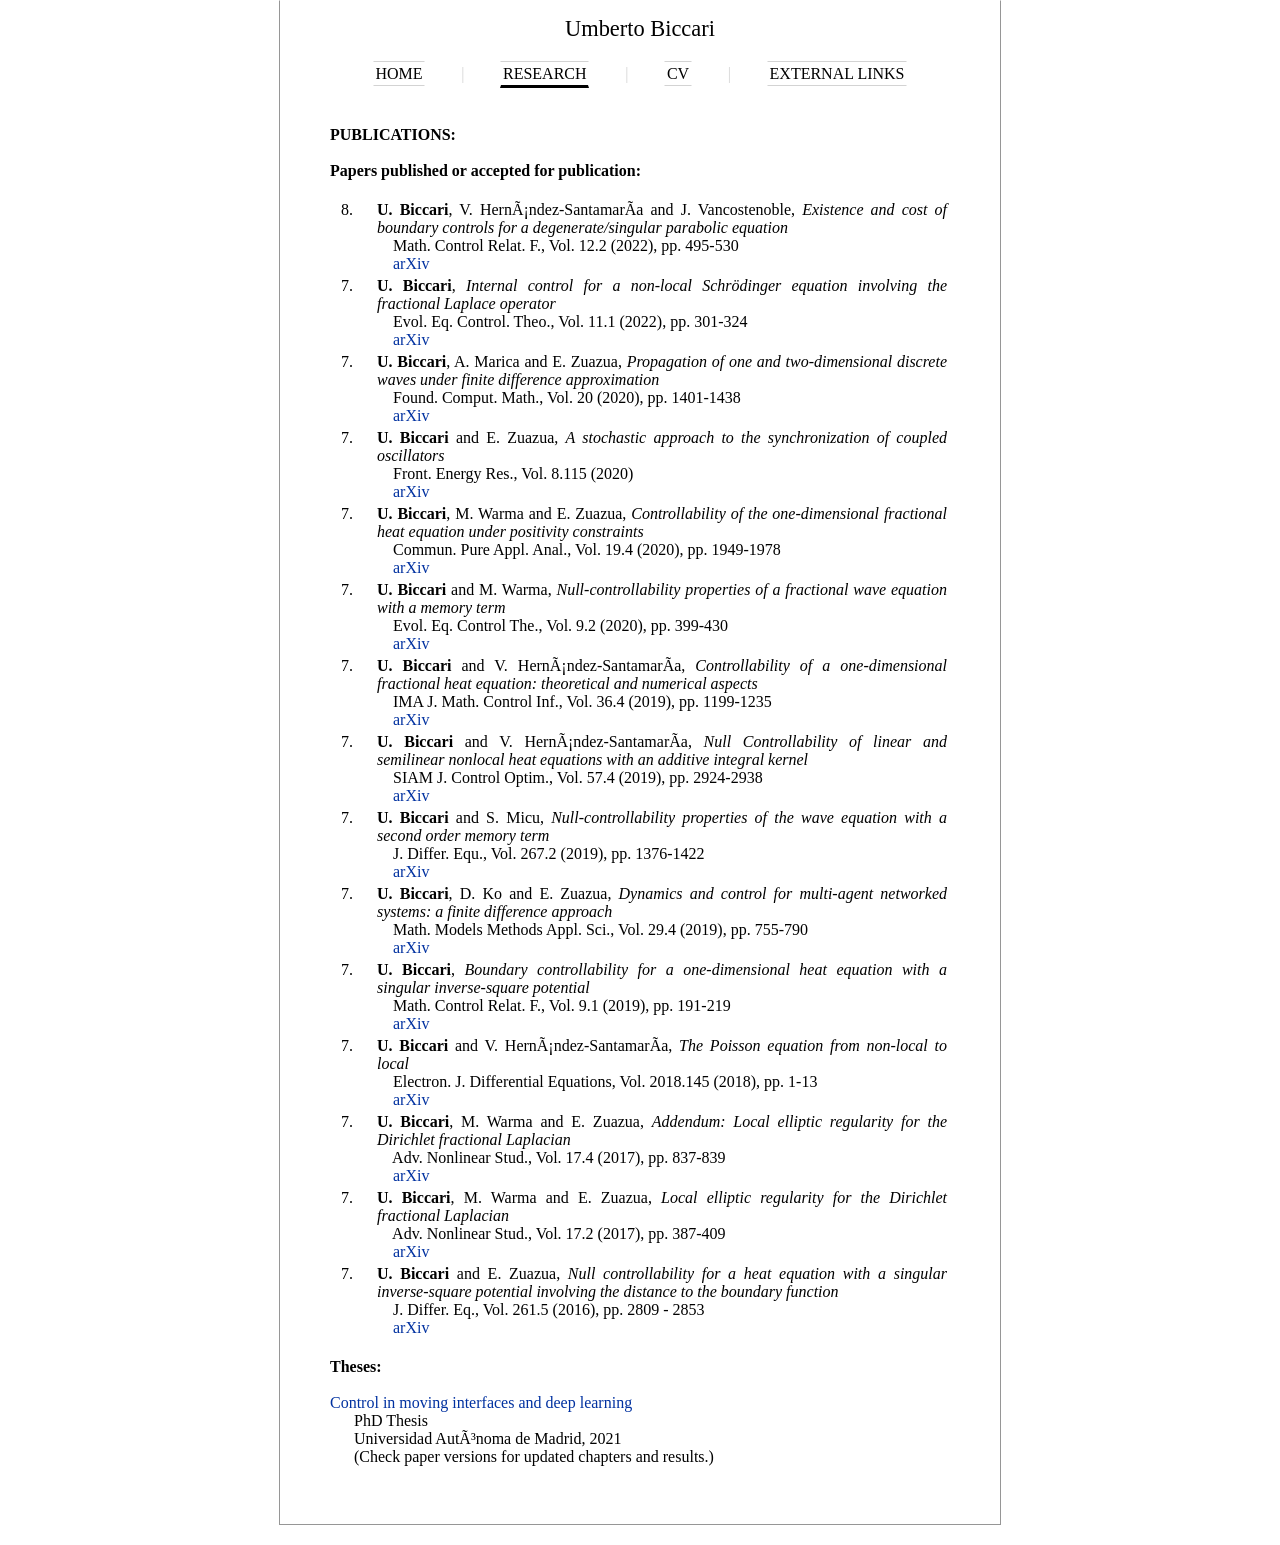
==== commit e40f03d7: "research" ====
--- a/research.html
+++ b/research.html
@@ -34,70 +34,6 @@
           <br>&nbsp;&nbsp;&nbsp;&nbsp;<a class="arxiv" href="http://arxiv.org/abs/2001.11403">arXiv</a>
         </td>
         </tr>
-        <tr>
-        <td valign="top">&nbsp;&nbsp;7.</td><td>&nbsp;&nbsp;&nbsp;&nbsp;</td>
-        <td><b>U. Biccari</b>, <i>Internal control for a non-local Schr&oumldinger equation involving the fractional Laplace operator</i> 
-          <br>&nbsp;&nbsp;&nbsp;&nbsp;Evol. Eq. Control. Theo., Vol. 11.1 (2022), pp. 301-324
-          <br>&nbsp;&nbsp;&nbsp;&nbsp;<a class="arxiv" href="http://arxiv.org/abs/1411.7800v5">arXiv</a>
-        </td>
-        </tr>
-        <tr>
-        <td valign="top">&nbsp;&nbsp;7.</td><td>&nbsp;&nbsp;&nbsp;&nbsp;</td>
-        <td><b>U. Biccari</b>, A. Marica and E. Zuazua, <i>Propagation of one and two-dimensional discrete waves under finite difference approximation</i> 
-          <br>&nbsp;&nbsp;&nbsp;&nbsp;Found. Comput. Math., Vol. 20 (2020), pp. 1401-1438
-          <br>&nbsp;&nbsp;&nbsp;&nbsp;<a class="arxiv" href="">arXiv</a>
-        </td>
-        </tr>
-        <tr>
-        <td valign="top">&nbsp;&nbsp;7.</td><td>&nbsp;&nbsp;&nbsp;&nbsp;</td>
-        <td><b>U. Biccari</b> and E. Zuazua, <i>A stochastic approach to the synchronization of coupled oscillators</i> 
-          <br>&nbsp;&nbsp;&nbsp;&nbsp;Front. Energy Res., Vol. 8.115 (2020)
-          <br>&nbsp;&nbsp;&nbsp;&nbsp;<a class="arxiv" href="https://arxiv.org/abs/2002.04472">arXiv</a>
-        </td>
-        </tr>
-        <tr>
-        <td valign="top">&nbsp;&nbsp;7.</td><td>&nbsp;&nbsp;&nbsp;&nbsp;</td>
-        <td><b>U. Biccari</b>, M. Warma and E. Zuazua, <i>Controllability of the one-dimensional fractional heat equation under positivity constraints</i> 
-          <br>&nbsp;&nbsp;&nbsp;&nbsp;Commun. Pure Appl. Anal., Vol. 19.4 (2020), pp. 1949-1978
-          <br>&nbsp;&nbsp;&nbsp;&nbsp;<a class="arxiv" href="https://arxiv.org/abs/1905.06554">arXiv</a>
-        </td>
-        </tr>
-        <tr>
-        <td valign="top">&nbsp;&nbsp;7.</td><td>&nbsp;&nbsp;&nbsp;&nbsp;</td>
-        <td><b>U. Biccari</b> and M. Warma, <i>Null-controllability properties of a fractional wave equation with a memory term</i> 
-          <br>&nbsp;&nbsp;&nbsp;&nbsp;Evol. Eq. Control The., Vol. 9.2 (2020), pp. 399-430
-          <br>&nbsp;&nbsp;&nbsp;&nbsp;<a class="arxiv" href="https://arxiv.org/abs/1901.10194">arXiv</a>
-        </td>
-        </tr>
-        <tr>
-        <td valign="top">&nbsp;&nbsp;7.</td><td>&nbsp;&nbsp;&nbsp;&nbsp;</td>
-        <td><b>U. Biccari</b> and V. Hernández-Santamaría, <i>Controllability of a one-dimensional fractional heat equation: theoretical and numerical aspects</i> 
-          <br>&nbsp;&nbsp;&nbsp;&nbsp;IMA J. Math. Control Inf., Vol. 36.4 (2019), pp. 1199-1235
-          <br>&nbsp;&nbsp;&nbsp;&nbsp;<a class="arxiv" href="https://hal.archives-ouvertes.fr/hal-01562358/">arXiv</a>
-        </td>
-        </tr>
-        <tr>
-        <td valign="top">&nbsp;&nbsp;7.</td><td>&nbsp;&nbsp;&nbsp;&nbsp;</td>
-        <td><b>U. Biccari</b> and V. Hernández-Santamaría, <i>Null Controllability of linear and semilinear nonlocal heat equations with an additive integral kernel</i> 
-          <br>&nbsp;&nbsp;&nbsp;&nbsp;SIAM J. Control Optim., Vol. 57.4 (2019), pp. 2924-2938
-          <br>&nbsp;&nbsp;&nbsp;&nbsp;<a class="arxiv" href="https://arxiv.org/abs/1711.04690">arXiv</a>
-        </td>
-        </tr>
-        <tr>
-        <td valign="top">&nbsp;&nbsp;7.</td><td>&nbsp;&nbsp;&nbsp;&nbsp;</td>
-        <td><b>U. Biccari</b> and S. Micu, <i>Null-controllability properties of the wave equation with a second order memory term</i> 
-          <br>&nbsp;&nbsp;&nbsp;&nbsp;J. Differential Equations, Vol. 267.2 (2019), pp. 1376-1422
-          <br>&nbsp;&nbsp;&nbsp;&nbsp;<a class="arxiv" href="https://arxiv.org/pdf/1807.03035.pdf">arXiv</a>
-        </td>
-        </tr>
-        <tr>
-        <td valign="top">&nbsp;&nbsp;7.</td><td>&nbsp;&nbsp;&nbsp;&nbsp;</td>
-        <td><b>U. Biccari</b>, D. Ko and E. Zuazua, <i>Dynamics and control for multi-agent networked systems: a finite difference approach</i> 
-          <br>&nbsp;&nbsp;&nbsp;&nbsp;Math. Models Methods Appl. Sci., Vol. 29.4 (2019), pp. 755-790
-          <br>&nbsp;&nbsp;&nbsp;&nbsp;<a class="arxiv" href="https://arxiv.org/abs/1902.03598">arXiv</a>
-        </td>
-        </tr>
-	
 
         <tr>
         <td valign="top">&nbsp;&nbsp;7.</td><td>&nbsp;&nbsp;&nbsp;&nbsp;</td>
@@ -109,37 +45,108 @@
 
         <tr>
         <td valign="top">&nbsp;&nbsp;7.</td><td>&nbsp;&nbsp;&nbsp;&nbsp;</td>
-        <td><b>U. Biccari</b>, <i>Internal control for a non-local Schr&oumldinger equation involving the fractional Laplace operator</i> 
-          <br>&nbsp;&nbsp;&nbsp;&nbsp;Evol. Eq. Control. Theo., Vol. 11.1 (2022), pp. 301-324
-          <br>&nbsp;&nbsp;&nbsp;&nbsp;<a class="arxiv" href="http://arxiv.org/abs/1411.7800v5">arXiv</a>
+        <td><b>U. Biccari</b>, A. Marica and E. Zuazua, <i>Propagation of one and two-dimensional discrete waves under finite difference approximation</i> 
+          <br>&nbsp;&nbsp;&nbsp;&nbsp;Found. Comput. Math., Vol. 20 (2020), pp. 1401-1438
+          <br>&nbsp;&nbsp;&nbsp;&nbsp;<a class="arxiv" href="">arXiv</a>
         </td>
         </tr>
 
         <tr>
         <td valign="top">&nbsp;&nbsp;7.</td><td>&nbsp;&nbsp;&nbsp;&nbsp;</td>
-        <td><b>U. Biccari</b>, <i>Internal control for a non-local Schr&oumldinger equation involving the fractional Laplace operator</i> 
-          <br>&nbsp;&nbsp;&nbsp;&nbsp;Evol. Eq. Control. Theo., Vol. 11.1 (2022), pp. 301-324
-          <br>&nbsp;&nbsp;&nbsp;&nbsp;<a class="arxiv" href="http://arxiv.org/abs/1411.7800v5">arXiv</a>
+        <td><b>U. Biccari</b> and E. Zuazua, <i>A stochastic approach to the synchronization of coupled oscillators</i> 
+          <br>&nbsp;&nbsp;&nbsp;&nbsp;Front. Energy Res., Vol. 8.115 (2020)
+          <br>&nbsp;&nbsp;&nbsp;&nbsp;<a class="arxiv" href="https://arxiv.org/abs/2002.04472">arXiv</a>
         </td>
         </tr>
 
         <tr>
         <td valign="top">&nbsp;&nbsp;7.</td><td>&nbsp;&nbsp;&nbsp;&nbsp;</td>
-        <td><b>U. Biccari</b>, <i>Internal control for a non-local Schr&oumldinger equation involving the fractional Laplace operator</i> 
-          <br>&nbsp;&nbsp;&nbsp;&nbsp;Evol. Eq. Control. Theo., Vol. 11.1 (2022), pp. 301-324
-          <br>&nbsp;&nbsp;&nbsp;&nbsp;<a class="arxiv" href="http://arxiv.org/abs/1411.7800v5">arXiv</a>
+        <td><b>U. Biccari</b>, M. Warma and E. Zuazua, <i>Controllability of the one-dimensional fractional heat equation under positivity constraints</i> 
+          <br>&nbsp;&nbsp;&nbsp;&nbsp;Commun. Pure Appl. Anal., Vol. 19.4 (2020), pp. 1949-1978
+          <br>&nbsp;&nbsp;&nbsp;&nbsp;<a class="arxiv" href="https://arxiv.org/abs/1905.06554">arXiv</a>
         </td>
         </tr>
 
         <tr>
         <td valign="top">&nbsp;&nbsp;7.</td><td>&nbsp;&nbsp;&nbsp;&nbsp;</td>
-        <td><b>U. Biccari</b>, <i>Internal control for a non-local Schr&oumldinger equation involving the fractional Laplace operator</i> 
-          <br>&nbsp;&nbsp;&nbsp;&nbsp;Evol. Eq. Control. Theo., Vol. 11.1 (2022), pp. 301-324
-          <br>&nbsp;&nbsp;&nbsp;&nbsp;<a class="arxiv" href="http://arxiv.org/abs/1411.7800v5">arXiv</a>
+        <td><b>U. Biccari</b> and M. Warma, <i>Null-controllability properties of a fractional wave equation with a memory term</i> 
+          <br>&nbsp;&nbsp;&nbsp;&nbsp;Evol. Eq. Control The., Vol. 9.2 (2020), pp. 399-430
+          <br>&nbsp;&nbsp;&nbsp;&nbsp;<a class="arxiv" href="https://arxiv.org/abs/1901.10194">arXiv</a>
         </td>
         </tr>
 
-        </table>
+        <tr>
+        <td valign="top">&nbsp;&nbsp;7.</td><td>&nbsp;&nbsp;&nbsp;&nbsp;</td>
+        <td><b>U. Biccari</b> and V. Hernández-Santamaría, <i>Controllability of a one-dimensional fractional heat equation: theoretical and numerical aspects</i> 
+          <br>&nbsp;&nbsp;&nbsp;&nbsp;IMA J. Math. Control Inf., Vol. 36.4 (2019), pp. 1199-1235
+          <br>&nbsp;&nbsp;&nbsp;&nbsp;<a class="arxiv" href="https://hal.archives-ouvertes.fr/hal-01562358/">arXiv</a>
+        </td>
+        </tr>
+
+        <tr>
+        <td valign="top">&nbsp;&nbsp;7.</td><td>&nbsp;&nbsp;&nbsp;&nbsp;</td>
+        <td><b>U. Biccari</b> and V. Hernández-Santamaría, <i>Null Controllability of linear and semilinear nonlocal heat equations with an additive integral kernel</i> 
+          <br>&nbsp;&nbsp;&nbsp;&nbsp;SIAM J. Control Optim., Vol. 57.4 (2019), pp. 2924-2938
+          <br>&nbsp;&nbsp;&nbsp;&nbsp;<a class="arxiv" href="https://arxiv.org/abs/1711.04690">arXiv</a>
+        </td>
+        </tr>
+
+        <tr>
+        <td valign="top">&nbsp;&nbsp;7.</td><td>&nbsp;&nbsp;&nbsp;&nbsp;</td>
+        <td><b>U. Biccari</b> and S. Micu, <i>Null-controllability properties of the wave equation with a second order memory term</i> 
+          <br>&nbsp;&nbsp;&nbsp;&nbsp;J. Differ. Equ., Vol. 267.2 (2019), pp. 1376-1422
+          <br>&nbsp;&nbsp;&nbsp;&nbsp;<a class="arxiv" href="https://arxiv.org/pdf/1807.03035.pdf">arXiv</a>
+        </td>
+        </tr>
+
+        <tr>
+        <td valign="top">&nbsp;&nbsp;7.</td><td>&nbsp;&nbsp;&nbsp;&nbsp;</td>
+        <td><b>U. Biccari</b>, D. Ko and E. Zuazua, <i>Dynamics and control for multi-agent networked systems: a finite difference approach</i> 
+          <br>&nbsp;&nbsp;&nbsp;&nbsp;Math. Models Methods Appl. Sci., Vol. 29.4 (2019), pp. 755-790
+          <br>&nbsp;&nbsp;&nbsp;&nbsp;<a class="arxiv" href="https://arxiv.org/abs/1902.03598">arXiv</a>
+        </td>
+        </tr>
+
+        <tr>
+        <td valign="top">&nbsp;&nbsp;7.</td><td>&nbsp;&nbsp;&nbsp;&nbsp;</td>
+        <td><b>U. Biccari</b>, <i>Boundary controllability for a one-dimensional heat equation with a singular inverse-square potential</i> 
+          <br>&nbsp;&nbsp;&nbsp;&nbsp;Math. Control Relat. F., Vol. 9.1 (2019), pp. 191-219
+          <br>&nbsp;&nbsp;&nbsp;&nbsp;<a class="arxiv" href="https://arxiv.org/pdf/1509.05178.pdf">arXiv</a>
+        </td>
+        </tr>
+
+	    <tr>
+        <td valign="top">&nbsp;&nbsp;7.</td><td>&nbsp;&nbsp;&nbsp;&nbsp;</td>
+        <td><b>U. Biccari</b> and V. Hernández-Santamaría, <i>The Poisson equation from non-local to local</i> 
+          <br>&nbsp;&nbsp;&nbsp;&nbsp;Electron. J. Differential Equations, Vol. 2018.145 (2018), pp. 1-13
+          <br>&nbsp;&nbsp;&nbsp;&nbsp;<a class="arxiv" href="https://arxiv.org/abs/1801.09470">arXiv</a>
+        </td>
+        </tr>
+
+        <tr>
+        <td valign="top">&nbsp;&nbsp;7.</td><td>&nbsp;&nbsp;&nbsp;&nbsp;</td>
+        <td><b>U. Biccari</b>, M. Warma and E. Zuazua, <i>Addendum: Local elliptic regularity for the Dirichlet fractional Laplacian</i> 
+          <br>&nbsp;&nbsp;&nbsp;&nbsp;Adv. Nonlinear Stud., Vol. 17.4 (2017), pp. 837-839
+          <br>&nbsp;&nbsp;&nbsp;&nbsp;<a class="arxiv" href="http://paginaspersonales.deusto.es/enrique.zuazua/documentos_public/archivos/publicaciones/Addendum-Local-Elliptic.pdf">arXiv</a>
+        </td>
+        </tr>
+
+        <tr>
+        <td valign="top">&nbsp;&nbsp;7.</td><td>&nbsp;&nbsp;&nbsp;&nbsp;</td>
+        <td><b>U. Biccari</b>, M. Warma and E. Zuazua, <i>Local elliptic regularity for the Dirichlet fractional Laplacian</i> 
+          <br>&nbsp;&nbsp;&nbsp;&nbsp;Adv. Nonlinear Stud., Vol. 17.2 (2017), pp. 387-409
+          <br>&nbsp;&nbsp;&nbsp;&nbsp;<a class="arxiv" href="https://arxiv.org/pdf/1704.07560.pdf">arXiv</a>
+        </td>
+        </tr>
+
+        <tr>
+        <td valign="top">&nbsp;&nbsp;7.</td><td>&nbsp;&nbsp;&nbsp;&nbsp;</td>
+        <td><b>U. Biccari</b> and E. Zuazua, <i>Null controllability for a heat equation with a singular inverse-square potential involving the distance to the boundary function</i> 
+          <br>&nbsp;&nbsp;&nbsp;&nbsp;J. Differ. Eq., Vol. 261.5 (2016), pp. 2809 - 2853
+          <br>&nbsp;&nbsp;&nbsp;&nbsp;<a class="arxiv" href="https://arxiv.org/pdf/1602.07176.pdf">arXiv</a>
+        </td>
+        </tr>
+    </table>
     
     <br>
     <b>Theses:</b>
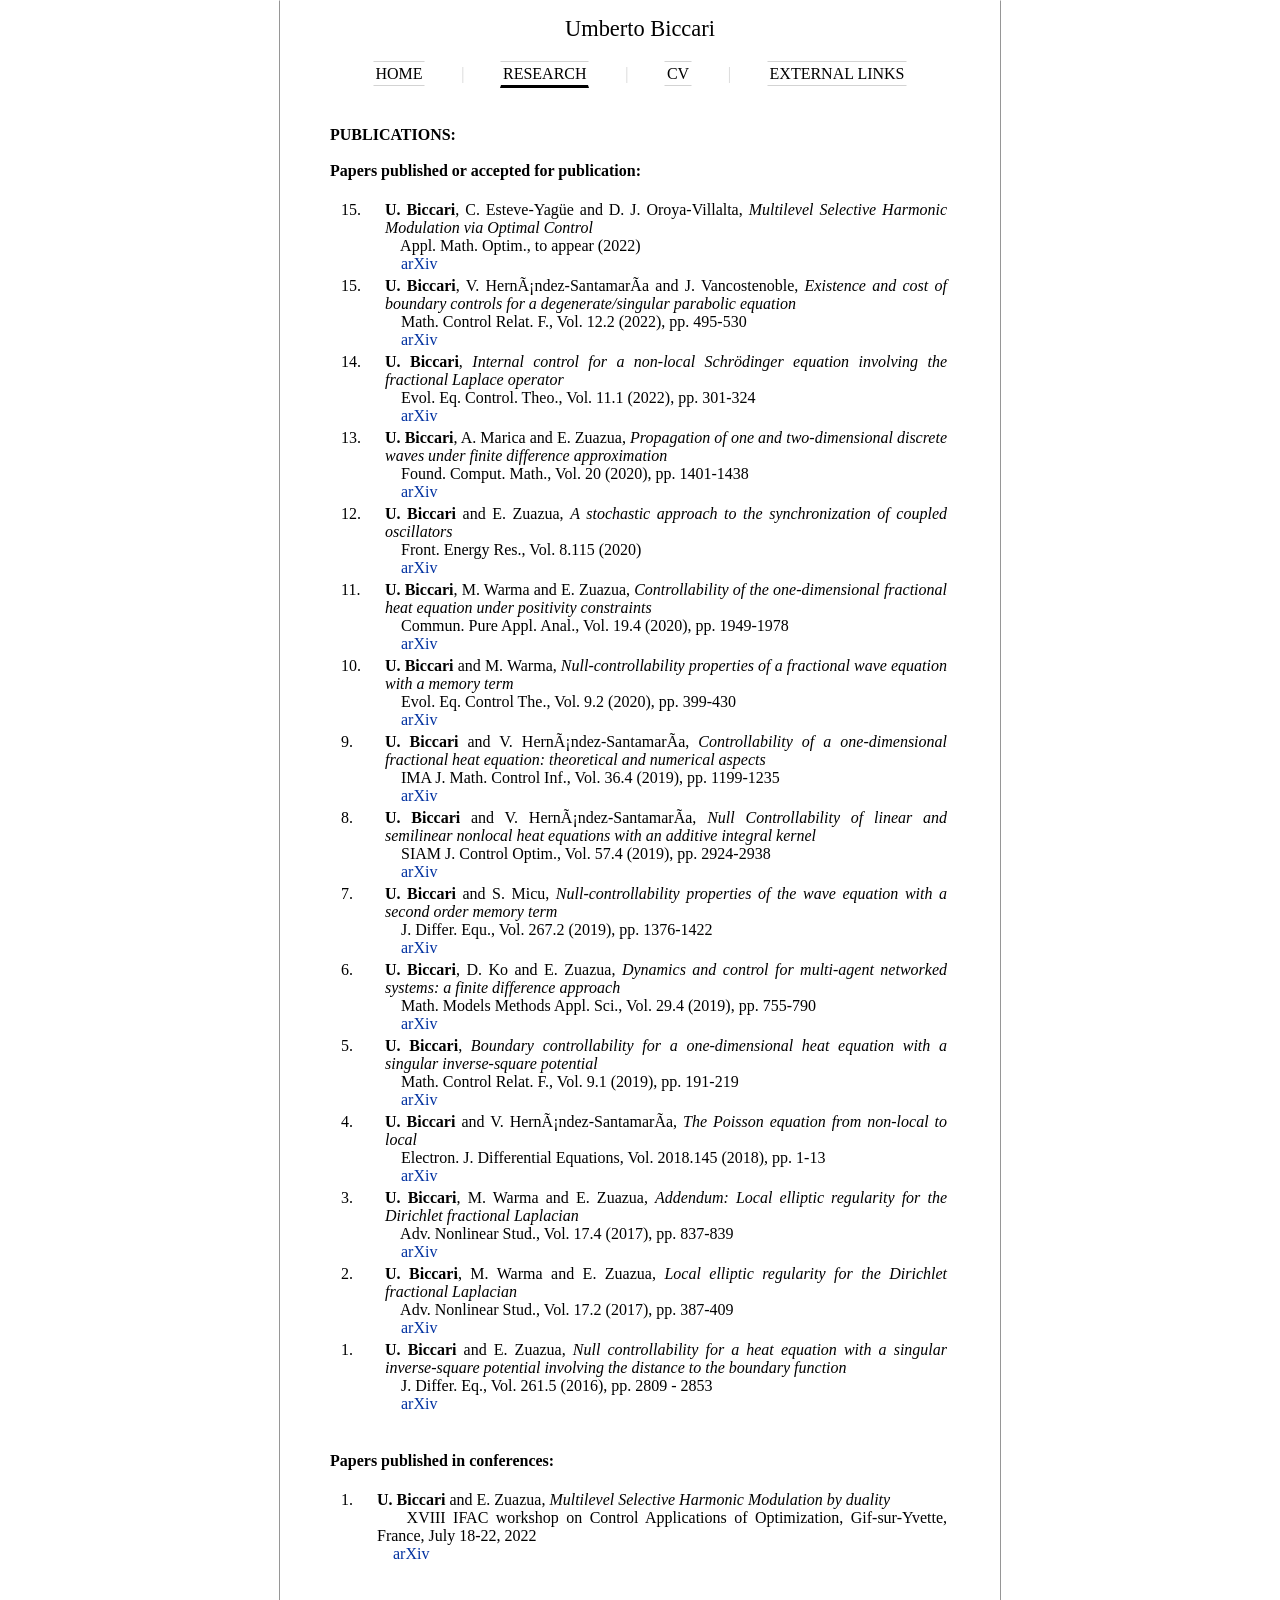
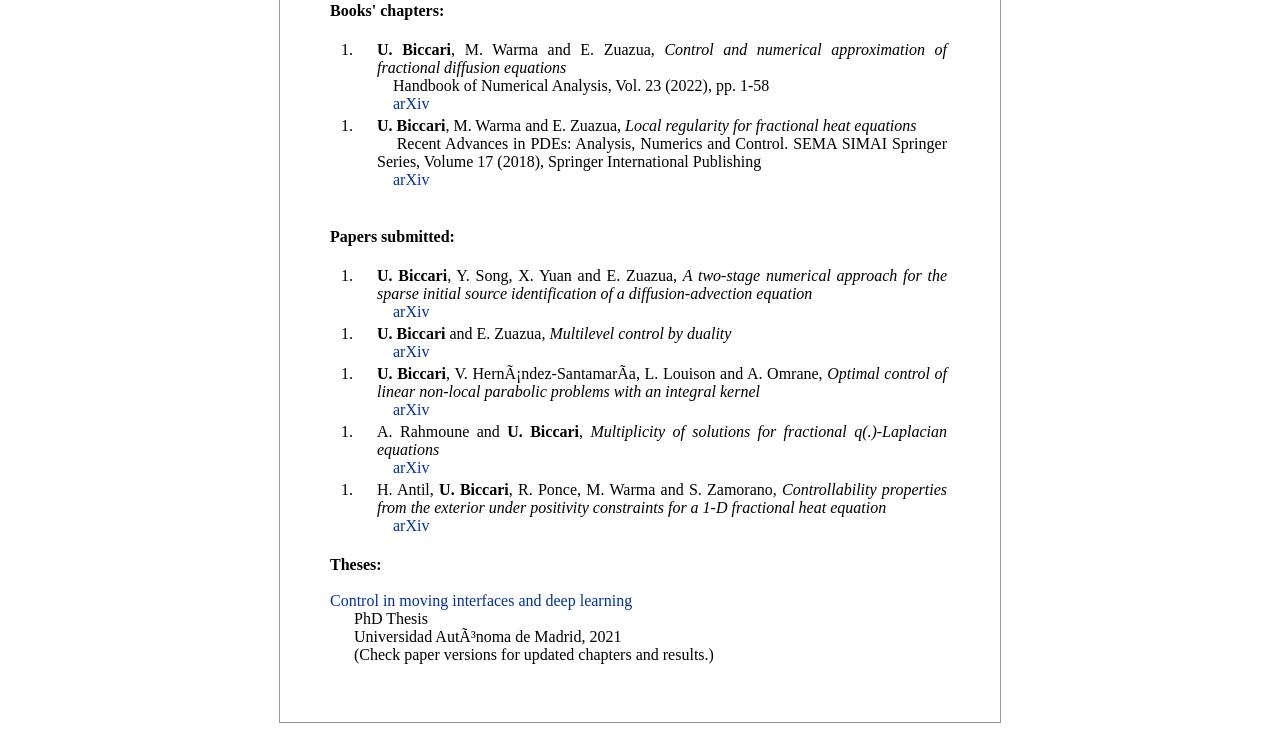
==== commit 4f04552a: "research" ====
--- a/research.html
+++ b/research.html
@@ -28,7 +28,15 @@
 
     <table>
         <tr>
-        <td valign="top">&nbsp;&nbsp;8.</td><td>&nbsp;&nbsp;&nbsp;&nbsp;</td>
+        <td valign="top">&nbsp;&nbsp;15.</td><td>&nbsp;&nbsp;&nbsp;&nbsp;</td>
+        <td><b>U. Biccari</b>, C. Esteve-Yag&uumle and D. J. Oroya-Villalta, <i>Multilevel Selective Harmonic Modulation via Optimal Control</i>
+          <br>&nbsp;&nbsp;&nbsp;&nbsp;Appl. Math. Optim., to appear (2022)
+          <br>&nbsp;&nbsp;&nbsp;&nbsp;<a class="arxiv" href="https://arxiv.org/abs/2103.10266">arXiv</a>
+        </td>
+        </tr>
+
+        <tr>
+        <td valign="top">&nbsp;&nbsp;15.</td><td>&nbsp;&nbsp;&nbsp;&nbsp;</td>
         <td><b>U. Biccari</b>, V. Hernández-Santamaría and J. Vancostenoble, <i>Existence and cost of boundary controls for a degenerate/singular parabolic equation</i>
           <br>&nbsp;&nbsp;&nbsp;&nbsp;Math. Control Relat. F., Vol. 12.2 (2022), pp. 495-530 
           <br>&nbsp;&nbsp;&nbsp;&nbsp;<a class="arxiv" href="http://arxiv.org/abs/2001.11403">arXiv</a>
@@ -36,7 +44,7 @@
         </tr>
 
         <tr>
-        <td valign="top">&nbsp;&nbsp;7.</td><td>&nbsp;&nbsp;&nbsp;&nbsp;</td>
+        <td valign="top">&nbsp;&nbsp;14.</td><td>&nbsp;&nbsp;&nbsp;&nbsp;</td>
         <td><b>U. Biccari</b>, <i>Internal control for a non-local Schr&oumldinger equation involving the fractional Laplace operator</i> 
           <br>&nbsp;&nbsp;&nbsp;&nbsp;Evol. Eq. Control. Theo., Vol. 11.1 (2022), pp. 301-324
           <br>&nbsp;&nbsp;&nbsp;&nbsp;<a class="arxiv" href="http://arxiv.org/abs/1411.7800v5">arXiv</a>
@@ -44,7 +52,7 @@
         </tr>
 
         <tr>
-        <td valign="top">&nbsp;&nbsp;7.</td><td>&nbsp;&nbsp;&nbsp;&nbsp;</td>
+        <td valign="top">&nbsp;&nbsp;13.</td><td>&nbsp;&nbsp;&nbsp;&nbsp;</td>
         <td><b>U. Biccari</b>, A. Marica and E. Zuazua, <i>Propagation of one and two-dimensional discrete waves under finite difference approximation</i> 
           <br>&nbsp;&nbsp;&nbsp;&nbsp;Found. Comput. Math., Vol. 20 (2020), pp. 1401-1438
           <br>&nbsp;&nbsp;&nbsp;&nbsp;<a class="arxiv" href="">arXiv</a>
@@ -52,7 +60,7 @@
         </tr>
 
         <tr>
-        <td valign="top">&nbsp;&nbsp;7.</td><td>&nbsp;&nbsp;&nbsp;&nbsp;</td>
+        <td valign="top">&nbsp;&nbsp;12.</td><td>&nbsp;&nbsp;&nbsp;&nbsp;</td>
         <td><b>U. Biccari</b> and E. Zuazua, <i>A stochastic approach to the synchronization of coupled oscillators</i> 
           <br>&nbsp;&nbsp;&nbsp;&nbsp;Front. Energy Res., Vol. 8.115 (2020)
           <br>&nbsp;&nbsp;&nbsp;&nbsp;<a class="arxiv" href="https://arxiv.org/abs/2002.04472">arXiv</a>
@@ -60,7 +68,7 @@
         </tr>
 
         <tr>
-        <td valign="top">&nbsp;&nbsp;7.</td><td>&nbsp;&nbsp;&nbsp;&nbsp;</td>
+        <td valign="top">&nbsp;&nbsp;11.</td><td>&nbsp;&nbsp;&nbsp;&nbsp;</td>
         <td><b>U. Biccari</b>, M. Warma and E. Zuazua, <i>Controllability of the one-dimensional fractional heat equation under positivity constraints</i> 
           <br>&nbsp;&nbsp;&nbsp;&nbsp;Commun. Pure Appl. Anal., Vol. 19.4 (2020), pp. 1949-1978
           <br>&nbsp;&nbsp;&nbsp;&nbsp;<a class="arxiv" href="https://arxiv.org/abs/1905.06554">arXiv</a>
@@ -68,7 +76,7 @@
         </tr>
 
         <tr>
-        <td valign="top">&nbsp;&nbsp;7.</td><td>&nbsp;&nbsp;&nbsp;&nbsp;</td>
+        <td valign="top">&nbsp;&nbsp;10.</td><td>&nbsp;&nbsp;&nbsp;&nbsp;</td>
         <td><b>U. Biccari</b> and M. Warma, <i>Null-controllability properties of a fractional wave equation with a memory term</i> 
           <br>&nbsp;&nbsp;&nbsp;&nbsp;Evol. Eq. Control The., Vol. 9.2 (2020), pp. 399-430
           <br>&nbsp;&nbsp;&nbsp;&nbsp;<a class="arxiv" href="https://arxiv.org/abs/1901.10194">arXiv</a>
@@ -76,7 +84,7 @@
         </tr>
 
         <tr>
-        <td valign="top">&nbsp;&nbsp;7.</td><td>&nbsp;&nbsp;&nbsp;&nbsp;</td>
+        <td valign="top">&nbsp;&nbsp;9.</td><td>&nbsp;&nbsp;&nbsp;&nbsp;</td>
         <td><b>U. Biccari</b> and V. Hernández-Santamaría, <i>Controllability of a one-dimensional fractional heat equation: theoretical and numerical aspects</i> 
           <br>&nbsp;&nbsp;&nbsp;&nbsp;IMA J. Math. Control Inf., Vol. 36.4 (2019), pp. 1199-1235
           <br>&nbsp;&nbsp;&nbsp;&nbsp;<a class="arxiv" href="https://hal.archives-ouvertes.fr/hal-01562358/">arXiv</a>
@@ -84,7 +92,7 @@
         </tr>
 
         <tr>
-        <td valign="top">&nbsp;&nbsp;7.</td><td>&nbsp;&nbsp;&nbsp;&nbsp;</td>
+        <td valign="top">&nbsp;&nbsp;8.</td><td>&nbsp;&nbsp;&nbsp;&nbsp;</td>
         <td><b>U. Biccari</b> and V. Hernández-Santamaría, <i>Null Controllability of linear and semilinear nonlocal heat equations with an additive integral kernel</i> 
           <br>&nbsp;&nbsp;&nbsp;&nbsp;SIAM J. Control Optim., Vol. 57.4 (2019), pp. 2924-2938
           <br>&nbsp;&nbsp;&nbsp;&nbsp;<a class="arxiv" href="https://arxiv.org/abs/1711.04690">arXiv</a>
@@ -100,7 +108,7 @@
         </tr>
 
         <tr>
-        <td valign="top">&nbsp;&nbsp;7.</td><td>&nbsp;&nbsp;&nbsp;&nbsp;</td>
+        <td valign="top">&nbsp;&nbsp;6.</td><td>&nbsp;&nbsp;&nbsp;&nbsp;</td>
         <td><b>U. Biccari</b>, D. Ko and E. Zuazua, <i>Dynamics and control for multi-agent networked systems: a finite difference approach</i> 
           <br>&nbsp;&nbsp;&nbsp;&nbsp;Math. Models Methods Appl. Sci., Vol. 29.4 (2019), pp. 755-790
           <br>&nbsp;&nbsp;&nbsp;&nbsp;<a class="arxiv" href="https://arxiv.org/abs/1902.03598">arXiv</a>
@@ -108,7 +116,7 @@
         </tr>
 
         <tr>
-        <td valign="top">&nbsp;&nbsp;7.</td><td>&nbsp;&nbsp;&nbsp;&nbsp;</td>
+        <td valign="top">&nbsp;&nbsp;5.</td><td>&nbsp;&nbsp;&nbsp;&nbsp;</td>
         <td><b>U. Biccari</b>, <i>Boundary controllability for a one-dimensional heat equation with a singular inverse-square potential</i> 
           <br>&nbsp;&nbsp;&nbsp;&nbsp;Math. Control Relat. F., Vol. 9.1 (2019), pp. 191-219
           <br>&nbsp;&nbsp;&nbsp;&nbsp;<a class="arxiv" href="https://arxiv.org/pdf/1509.05178.pdf">arXiv</a>
@@ -116,7 +124,7 @@
         </tr>
 
 	    <tr>
-        <td valign="top">&nbsp;&nbsp;7.</td><td>&nbsp;&nbsp;&nbsp;&nbsp;</td>
+        <td valign="top">&nbsp;&nbsp;4.</td><td>&nbsp;&nbsp;&nbsp;&nbsp;</td>
         <td><b>U. Biccari</b> and V. Hernández-Santamaría, <i>The Poisson equation from non-local to local</i> 
           <br>&nbsp;&nbsp;&nbsp;&nbsp;Electron. J. Differential Equations, Vol. 2018.145 (2018), pp. 1-13
           <br>&nbsp;&nbsp;&nbsp;&nbsp;<a class="arxiv" href="https://arxiv.org/abs/1801.09470">arXiv</a>
@@ -124,7 +132,7 @@
         </tr>
 
         <tr>
-        <td valign="top">&nbsp;&nbsp;7.</td><td>&nbsp;&nbsp;&nbsp;&nbsp;</td>
+        <td valign="top">&nbsp;&nbsp;3.</td><td>&nbsp;&nbsp;&nbsp;&nbsp;</td>
         <td><b>U. Biccari</b>, M. Warma and E. Zuazua, <i>Addendum: Local elliptic regularity for the Dirichlet fractional Laplacian</i> 
           <br>&nbsp;&nbsp;&nbsp;&nbsp;Adv. Nonlinear Stud., Vol. 17.4 (2017), pp. 837-839
           <br>&nbsp;&nbsp;&nbsp;&nbsp;<a class="arxiv" href="http://paginaspersonales.deusto.es/enrique.zuazua/documentos_public/archivos/publicaciones/Addendum-Local-Elliptic.pdf">arXiv</a>
@@ -132,7 +140,7 @@
         </tr>
 
         <tr>
-        <td valign="top">&nbsp;&nbsp;7.</td><td>&nbsp;&nbsp;&nbsp;&nbsp;</td>
+        <td valign="top">&nbsp;&nbsp;2.</td><td>&nbsp;&nbsp;&nbsp;&nbsp;</td>
         <td><b>U. Biccari</b>, M. Warma and E. Zuazua, <i>Local elliptic regularity for the Dirichlet fractional Laplacian</i> 
           <br>&nbsp;&nbsp;&nbsp;&nbsp;Adv. Nonlinear Stud., Vol. 17.2 (2017), pp. 387-409
           <br>&nbsp;&nbsp;&nbsp;&nbsp;<a class="arxiv" href="https://arxiv.org/pdf/1704.07560.pdf">arXiv</a>
@@ -140,7 +148,7 @@
         </tr>
 
         <tr>
-        <td valign="top">&nbsp;&nbsp;7.</td><td>&nbsp;&nbsp;&nbsp;&nbsp;</td>
+        <td valign="top">&nbsp;&nbsp;1.</td><td>&nbsp;&nbsp;&nbsp;&nbsp;</td>
         <td><b>U. Biccari</b> and E. Zuazua, <i>Null controllability for a heat equation with a singular inverse-square potential involving the distance to the boundary function</i> 
           <br>&nbsp;&nbsp;&nbsp;&nbsp;J. Differ. Eq., Vol. 261.5 (2016), pp. 2809 - 2853
           <br>&nbsp;&nbsp;&nbsp;&nbsp;<a class="arxiv" href="https://arxiv.org/pdf/1602.07176.pdf">arXiv</a>
@@ -148,6 +156,90 @@
         </tr>
     </table>
     
+    <br>
+	<br>
+	<b>Papers published in conferences:</b> 
+    <br>
+    <br>
+
+    <table>
+        <tr>
+        <td valign="top">&nbsp;&nbsp;1.</td><td>&nbsp;&nbsp;&nbsp;&nbsp;</td>
+        <td><b>U. Biccari</b> and E. Zuazua, <i>Multilevel Selective Harmonic Modulation by duality</i>
+          <br>&nbsp;&nbsp;&nbsp;&nbsp;XVIII IFAC workshop on Control Applications of Optimization, Gif-sur-Yvette, France, July 18-22, 2022
+          <br>&nbsp;&nbsp;&nbsp;&nbsp;<a class="arxiv" href="https://arxiv.org/abs/2112.10443">arXiv</a>
+        </td>
+        </tr>
+    </table>
+
+    <br>
+	<br>
+	<b>Books' chapters:</b> 
+    <br>
+    <br>
+
+    <table>
+        <tr>
+        <td valign="top">&nbsp;&nbsp;1.</td><td>&nbsp;&nbsp;&nbsp;&nbsp;</td>
+        <td><b>U. Biccari</b>, M. Warma and E. Zuazua, <i>Control and numerical approximation of fractional diffusion equations</i>
+          <br>&nbsp;&nbsp;&nbsp;&nbsp;Handbook of Numerical Analysis, Vol. 23 (2022), pp. 1-58
+          <br>&nbsp;&nbsp;&nbsp;&nbsp;<a class="arxiv" href="https://arxiv.org/abs/2105.13671">arXiv</a>
+        </td>
+        </tr>
+
+	    <tr>
+        <td valign="top">&nbsp;&nbsp;1.</td><td>&nbsp;&nbsp;&nbsp;&nbsp;</td>
+        <td><b>U. Biccari</b>, M. Warma and E. Zuazua, <i>Local regularity for fractional heat equations</i>
+          <br>&nbsp;&nbsp;&nbsp;&nbsp;Recent Advances in PDEs: Analysis, Numerics and Control. SEMA SIMAI Springer Series, Volume 17 (2018), Springer International Publishing
+          <br>&nbsp;&nbsp;&nbsp;&nbsp;<a class="arxiv" href="https://arxiv.org/pdf/1704.07562.pdf">arXiv</a>
+        </td>
+        </tr>
+    </table>
+
+    <br>
+	<br>
+	<b>Papers submitted:</b> 
+    <br>
+    <br>
+
+    <table>
+        <tr>
+        <td valign="top">&nbsp;&nbsp;1.</td><td>&nbsp;&nbsp;&nbsp;&nbsp;</td>
+        <td><b>U. Biccari</b>, Y. Song, X. Yuan and E. Zuazua, <i>A two-stage numerical approach for the sparse initial source identification of a diffusion-advection equation</i>
+          <br>&nbsp;&nbsp;&nbsp;&nbsp;<a class="arxiv" href="https://arxiv.org/abs/2202.01589">arXiv</a>
+        </td>
+        </tr>
+
+	    <tr>
+        <td valign="top">&nbsp;&nbsp;1.</td><td>&nbsp;&nbsp;&nbsp;&nbsp;</td>
+        <td><b>U. Biccari</b> and E. Zuazua, <i>Multilevel control by duality</i>
+          <br>&nbsp;&nbsp;&nbsp;&nbsp;<a class="arxiv" href="https://arxiv.org/abs/2109.02346">arXiv</a>
+        </td>
+        </tr>
+
+        <tr>
+        <td valign="top">&nbsp;&nbsp;1.</td><td>&nbsp;&nbsp;&nbsp;&nbsp;</td>
+        <td><b>U. Biccari</b>, V. Hernández-Santamaría, L. Louison and A. Omrane, <i>Optimal control of linear non-local parabolic problems with an integral kernel</i>
+          <br>&nbsp;&nbsp;&nbsp;&nbsp;<a class="arxiv" href="https://arxiv.org/abs/2106.16001">arXiv</a>
+        </td>
+        </tr>
+
+        <tr>
+        <td valign="top">&nbsp;&nbsp;1.</td><td>&nbsp;&nbsp;&nbsp;&nbsp;</td>
+        <td>A. Rahmoune and <b>U. Biccari</b>, <i>Multiplicity of solutions for fractional q(.)-Laplacian equations</i>
+          <br>&nbsp;&nbsp;&nbsp;&nbsp;<a class="arxiv" href="https://arxiv.org/abs/2103.12600">arXiv</a>
+        </td>
+        </tr>
+
+        <tr>
+        <td valign="top">&nbsp;&nbsp;1.</td><td>&nbsp;&nbsp;&nbsp;&nbsp;</td>
+        <td>H. Antil, <b>U. Biccari</b>, R. Ponce, M. Warma and S. Zamorano, <i>Controllability properties from the exterior under positivity constraints for a 1-D fractional heat equation</i>
+          <br>&nbsp;&nbsp;&nbsp;&nbsp;<a class="arxiv" href="https://arxiv.org/abs/1910.14529">arXiv</a>
+        </td>
+        </tr>
+
+    </table>
+
     <br>
     <b>Theses:</b>
     
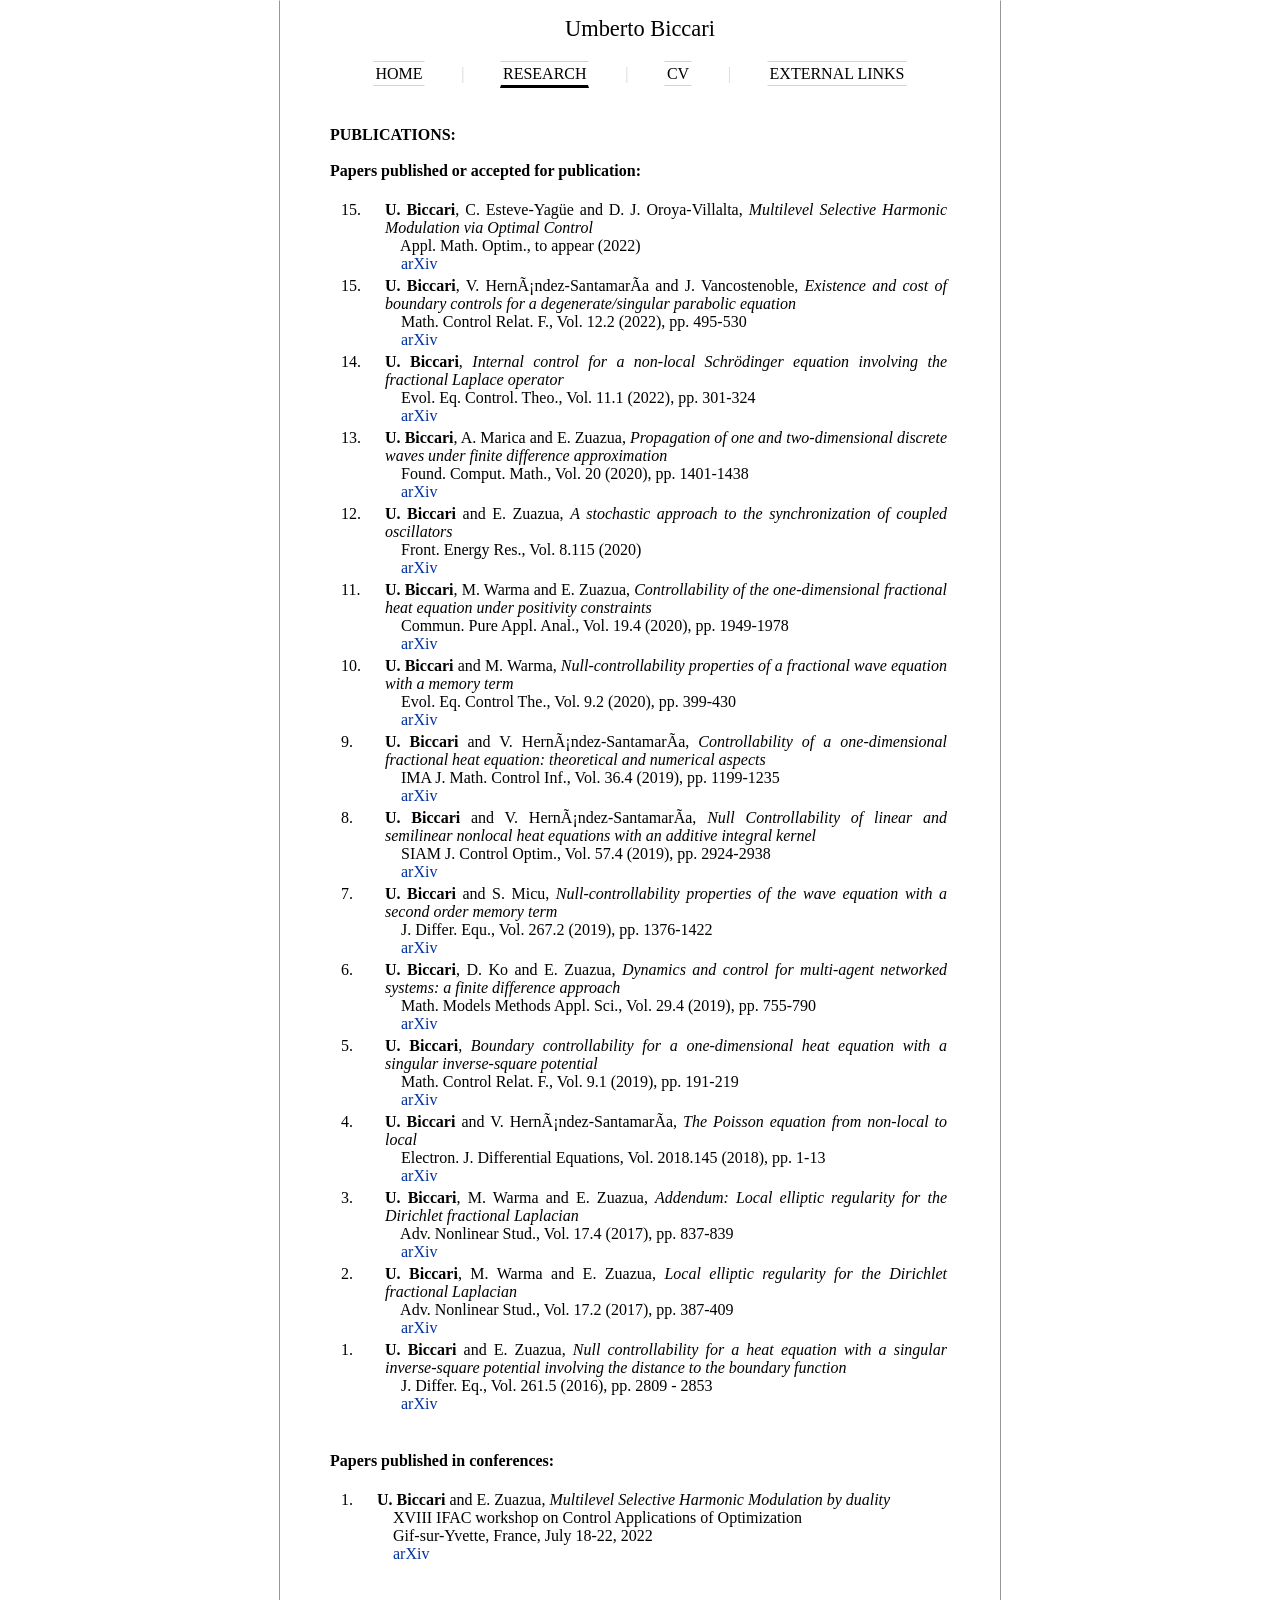
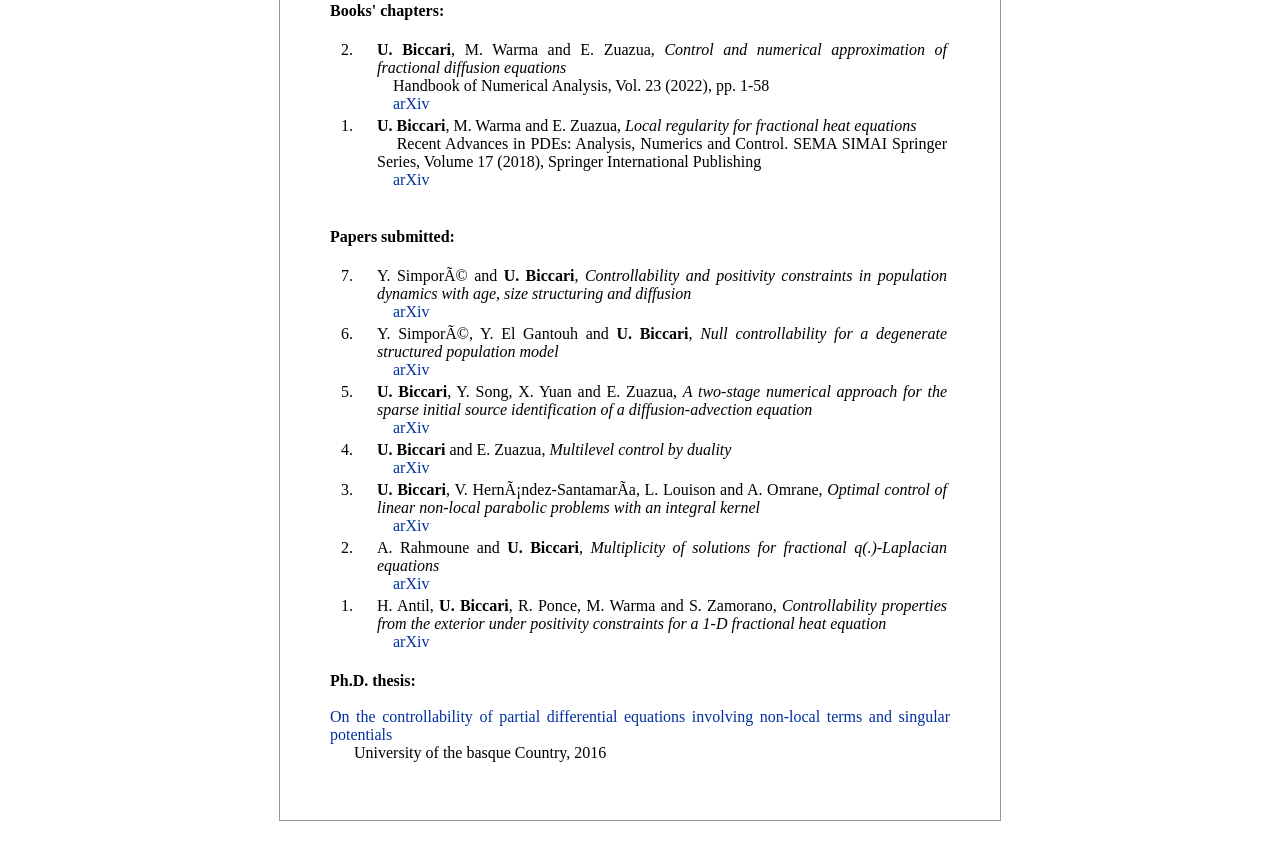
==== commit c9843891: "research completed" ====
--- a/research.html
+++ b/research.html
@@ -55,7 +55,7 @@
         <td valign="top">&nbsp;&nbsp;13.</td><td>&nbsp;&nbsp;&nbsp;&nbsp;</td>
         <td><b>U. Biccari</b>, A. Marica and E. Zuazua, <i>Propagation of one and two-dimensional discrete waves under finite difference approximation</i> 
           <br>&nbsp;&nbsp;&nbsp;&nbsp;Found. Comput. Math., Vol. 20 (2020), pp. 1401-1438
-          <br>&nbsp;&nbsp;&nbsp;&nbsp;<a class="arxiv" href="">arXiv</a>
+          <br>&nbsp;&nbsp;&nbsp;&nbsp;<a class="arxiv" href="https://arxiv.org/abs/1806.09313">arXiv</a>
         </td>
         </tr>
 
@@ -103,7 +103,7 @@
         <td valign="top">&nbsp;&nbsp;7.</td><td>&nbsp;&nbsp;&nbsp;&nbsp;</td>
         <td><b>U. Biccari</b> and S. Micu, <i>Null-controllability properties of the wave equation with a second order memory term</i> 
           <br>&nbsp;&nbsp;&nbsp;&nbsp;J. Differ. Equ., Vol. 267.2 (2019), pp. 1376-1422
-          <br>&nbsp;&nbsp;&nbsp;&nbsp;<a class="arxiv" href="https://arxiv.org/pdf/1807.03035.pdf">arXiv</a>
+          <br>&nbsp;&nbsp;&nbsp;&nbsp;<a class="arxiv" href="https://arxiv.org/abs/1807.03035">arXiv</a>
         </td>
         </tr>
 
@@ -119,7 +119,7 @@
         <td valign="top">&nbsp;&nbsp;5.</td><td>&nbsp;&nbsp;&nbsp;&nbsp;</td>
         <td><b>U. Biccari</b>, <i>Boundary controllability for a one-dimensional heat equation with a singular inverse-square potential</i> 
           <br>&nbsp;&nbsp;&nbsp;&nbsp;Math. Control Relat. F., Vol. 9.1 (2019), pp. 191-219
-          <br>&nbsp;&nbsp;&nbsp;&nbsp;<a class="arxiv" href="https://arxiv.org/pdf/1509.05178.pdf">arXiv</a>
+          <br>&nbsp;&nbsp;&nbsp;&nbsp;<a class="arxiv" href="https://arxiv.org/abs/1509.05178">arXiv</a>
         </td>
         </tr>
 
@@ -143,7 +143,7 @@
         <td valign="top">&nbsp;&nbsp;2.</td><td>&nbsp;&nbsp;&nbsp;&nbsp;</td>
         <td><b>U. Biccari</b>, M. Warma and E. Zuazua, <i>Local elliptic regularity for the Dirichlet fractional Laplacian</i> 
           <br>&nbsp;&nbsp;&nbsp;&nbsp;Adv. Nonlinear Stud., Vol. 17.2 (2017), pp. 387-409
-          <br>&nbsp;&nbsp;&nbsp;&nbsp;<a class="arxiv" href="https://arxiv.org/pdf/1704.07560.pdf">arXiv</a>
+          <br>&nbsp;&nbsp;&nbsp;&nbsp;<a class="arxiv" href="https://arxiv.org/abs/1704.07560">arXiv</a>
         </td>
         </tr>
 
@@ -151,7 +151,7 @@
         <td valign="top">&nbsp;&nbsp;1.</td><td>&nbsp;&nbsp;&nbsp;&nbsp;</td>
         <td><b>U. Biccari</b> and E. Zuazua, <i>Null controllability for a heat equation with a singular inverse-square potential involving the distance to the boundary function</i> 
           <br>&nbsp;&nbsp;&nbsp;&nbsp;J. Differ. Eq., Vol. 261.5 (2016), pp. 2809 - 2853
-          <br>&nbsp;&nbsp;&nbsp;&nbsp;<a class="arxiv" href="https://arxiv.org/pdf/1602.07176.pdf">arXiv</a>
+          <br>&nbsp;&nbsp;&nbsp;&nbsp;<a class="arxiv" href="https://arxiv.org/abs/1602.07176">arXiv</a>
         </td>
         </tr>
     </table>
@@ -166,7 +166,8 @@
         <tr>
         <td valign="top">&nbsp;&nbsp;1.</td><td>&nbsp;&nbsp;&nbsp;&nbsp;</td>
         <td><b>U. Biccari</b> and E. Zuazua, <i>Multilevel Selective Harmonic Modulation by duality</i>
-          <br>&nbsp;&nbsp;&nbsp;&nbsp;XVIII IFAC workshop on Control Applications of Optimization, Gif-sur-Yvette, France, July 18-22, 2022
+          <br>&nbsp;&nbsp;&nbsp;&nbsp;XVIII IFAC workshop on Control Applications of Optimization
+          <br>&nbsp;&nbsp;&nbsp;&nbsp;Gif-sur-Yvette, France, July 18-22, 2022
           <br>&nbsp;&nbsp;&nbsp;&nbsp;<a class="arxiv" href="https://arxiv.org/abs/2112.10443">arXiv</a>
         </td>
         </tr>
@@ -180,7 +181,7 @@
 
     <table>
         <tr>
-        <td valign="top">&nbsp;&nbsp;1.</td><td>&nbsp;&nbsp;&nbsp;&nbsp;</td>
+        <td valign="top">&nbsp;&nbsp;2.</td><td>&nbsp;&nbsp;&nbsp;&nbsp;</td>
         <td><b>U. Biccari</b>, M. Warma and E. Zuazua, <i>Control and numerical approximation of fractional diffusion equations</i>
           <br>&nbsp;&nbsp;&nbsp;&nbsp;Handbook of Numerical Analysis, Vol. 23 (2022), pp. 1-58
           <br>&nbsp;&nbsp;&nbsp;&nbsp;<a class="arxiv" href="https://arxiv.org/abs/2105.13671">arXiv</a>
@@ -191,7 +192,7 @@
         <td valign="top">&nbsp;&nbsp;1.</td><td>&nbsp;&nbsp;&nbsp;&nbsp;</td>
         <td><b>U. Biccari</b>, M. Warma and E. Zuazua, <i>Local regularity for fractional heat equations</i>
           <br>&nbsp;&nbsp;&nbsp;&nbsp;Recent Advances in PDEs: Analysis, Numerics and Control. SEMA SIMAI Springer Series, Volume 17 (2018), Springer International Publishing
-          <br>&nbsp;&nbsp;&nbsp;&nbsp;<a class="arxiv" href="https://arxiv.org/pdf/1704.07562.pdf">arXiv</a>
+          <br>&nbsp;&nbsp;&nbsp;&nbsp;<a class="arxiv" href="https://arxiv.org/abs/1704.07562">arXiv</a>
         </td>
         </tr>
     </table>
@@ -203,29 +204,44 @@
     <br>
 
     <table>
-        <tr>
-        <td valign="top">&nbsp;&nbsp;1.</td><td>&nbsp;&nbsp;&nbsp;&nbsp;</td>
+
+        <tr>
+        <td valign="top">&nbsp;&nbsp;7.</td><td>&nbsp;&nbsp;&nbsp;&nbsp;</td>
+        <td>Y. Simporé and <b>U. Biccari</b>, <i>Controllability and positivity constraints in population dynamics with age, size structuring and diffusion</i>
+          <br>&nbsp;&nbsp;&nbsp;&nbsp;<a class="arxiv" href="https://arxiv.org/abs/2209.04018">arXiv</a>
+        </td>
+        </tr>
+
+        <tr>
+        <td valign="top">&nbsp;&nbsp;6.</td><td>&nbsp;&nbsp;&nbsp;&nbsp;</td>
+        <td>Y. Simporé, Y. El Gantouh and <b>U. Biccari</b>, <i>Null controllability for a degenerate structured population model</i>
+          <br>&nbsp;&nbsp;&nbsp;&nbsp;<a class="arxiv" href="https://arxiv.org/abs/2209.03645">arXiv</a>
+        </td>
+        </tr>
+
+        <tr>
+        <td valign="top">&nbsp;&nbsp;5.</td><td>&nbsp;&nbsp;&nbsp;&nbsp;</td>
         <td><b>U. Biccari</b>, Y. Song, X. Yuan and E. Zuazua, <i>A two-stage numerical approach for the sparse initial source identification of a diffusion-advection equation</i>
           <br>&nbsp;&nbsp;&nbsp;&nbsp;<a class="arxiv" href="https://arxiv.org/abs/2202.01589">arXiv</a>
         </td>
         </tr>
 
 	    <tr>
-        <td valign="top">&nbsp;&nbsp;1.</td><td>&nbsp;&nbsp;&nbsp;&nbsp;</td>
+        <td valign="top">&nbsp;&nbsp;4.</td><td>&nbsp;&nbsp;&nbsp;&nbsp;</td>
         <td><b>U. Biccari</b> and E. Zuazua, <i>Multilevel control by duality</i>
           <br>&nbsp;&nbsp;&nbsp;&nbsp;<a class="arxiv" href="https://arxiv.org/abs/2109.02346">arXiv</a>
         </td>
         </tr>
 
         <tr>
-        <td valign="top">&nbsp;&nbsp;1.</td><td>&nbsp;&nbsp;&nbsp;&nbsp;</td>
+        <td valign="top">&nbsp;&nbsp;3.</td><td>&nbsp;&nbsp;&nbsp;&nbsp;</td>
         <td><b>U. Biccari</b>, V. Hernández-Santamaría, L. Louison and A. Omrane, <i>Optimal control of linear non-local parabolic problems with an integral kernel</i>
           <br>&nbsp;&nbsp;&nbsp;&nbsp;<a class="arxiv" href="https://arxiv.org/abs/2106.16001">arXiv</a>
         </td>
         </tr>
 
         <tr>
-        <td valign="top">&nbsp;&nbsp;1.</td><td>&nbsp;&nbsp;&nbsp;&nbsp;</td>
+        <td valign="top">&nbsp;&nbsp;2.</td><td>&nbsp;&nbsp;&nbsp;&nbsp;</td>
         <td>A. Rahmoune and <b>U. Biccari</b>, <i>Multiplicity of solutions for fractional q(.)-Laplacian equations</i>
           <br>&nbsp;&nbsp;&nbsp;&nbsp;<a class="arxiv" href="https://arxiv.org/abs/2103.12600">arXiv</a>
         </td>
@@ -241,15 +257,13 @@
     </table>
 
     <br>
-    <b>Theses:</b>
+    <b>Ph.D. thesis:</b>
     
     <br>
     <br>
 
-    <a class="publink" href="https://repositorio.uam.es/bitstream/handle/10486/696540/geshkovski_borjan.pdf?sequence=1">Control in moving interfaces and deep learning</a>
-    <br>&nbsp;&nbsp;&nbsp;&nbsp;&nbsp;&nbsp;PhD Thesis 
-    <br>&nbsp;&nbsp;&nbsp;&nbsp;&nbsp;&nbsp;Universidad Autónoma de Madrid, 2021
-    <br>&nbsp;&nbsp;&nbsp;&nbsp;&nbsp;&nbsp;(Check paper versions for updated chapters and results.)
+    <a class="publink" href="https://scholar.google.com/citations?view_op=view_citation&hl=en&user=UgVW8yYAAAAJ&cstart=20&pagesize=80&sortby=pubdate&citation_for_view=UgVW8yYAAAAJ:2osOgNQ5qMEC">On the controllability of partial differential equations involving non-local terms and singular potentials</a>
+    <br>&nbsp;&nbsp;&nbsp;&nbsp;&nbsp;&nbsp;University of the basque Country, 2016
 
     <br>
     <br>   
